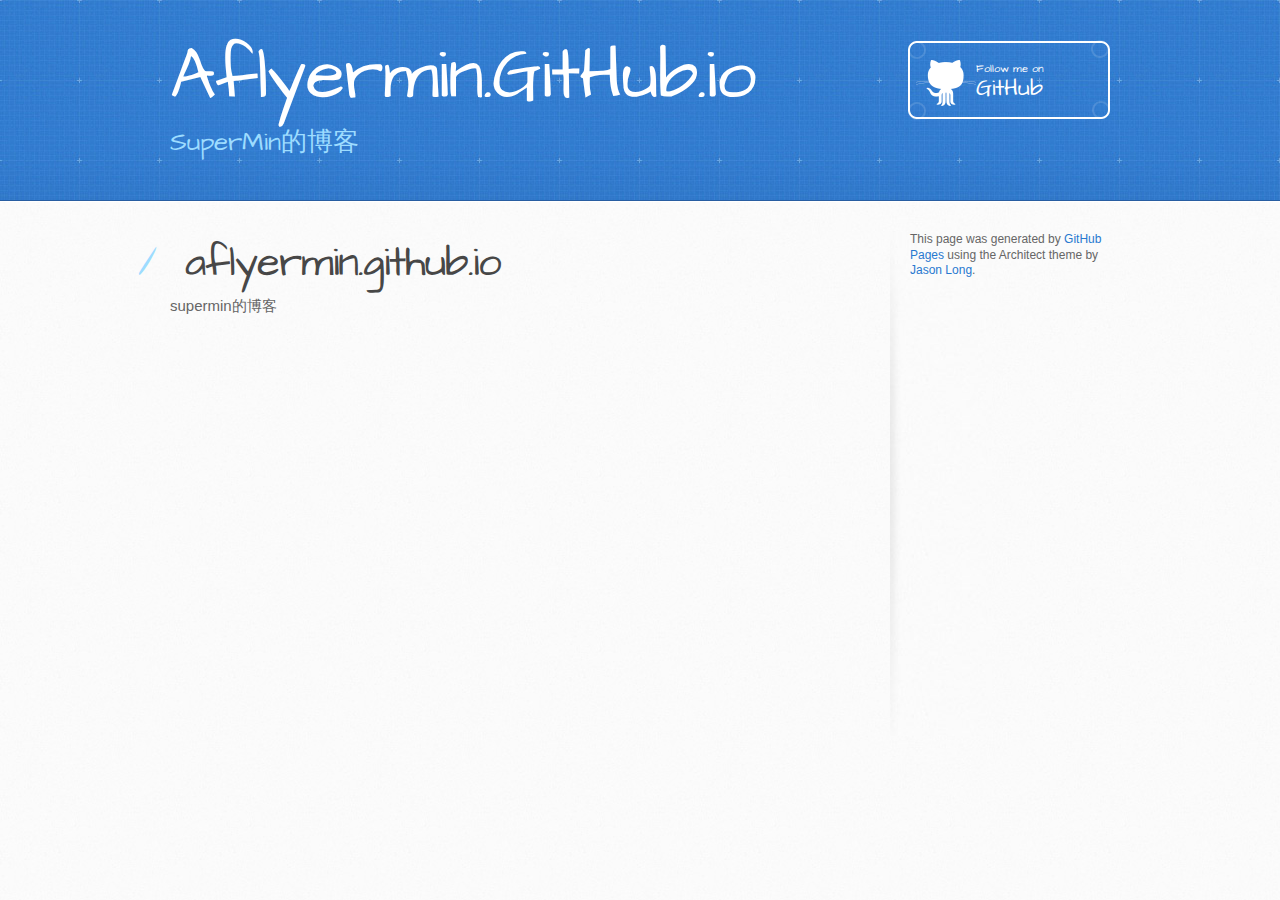
==== index.html @ 182b1b82 "Replace master branch with page content via GitHub" ====
<!DOCTYPE html>
<html>
  <head>
    <meta charset='utf-8'>
    <meta http-equiv="X-UA-Compatible" content="chrome=1">
    <meta name="viewport" content="width=device-width, initial-scale=1, maximum-scale=1">
    <link href='https://fonts.googleapis.com/css?family=Architects+Daughter' rel='stylesheet' type='text/css'>
    <link rel="stylesheet" type="text/css" href="stylesheets/stylesheet.css" media="screen">
    <link rel="stylesheet" type="text/css" href="stylesheets/github-light.css" media="screen">
    <link rel="stylesheet" type="text/css" href="stylesheets/print.css" media="print">

    <!--[if lt IE 9]>
    <script src="//html5shiv.googlecode.com/svn/trunk/html5.js"></script>
    <![endif]-->

    <title>Aflyermin.GitHub.io by aflyermin</title>
  </head>

  <body>
    <header>
      <div class="inner">
        <h1>Aflyermin.GitHub.io</h1>
        <h2>SuperMin的博客</h2>
        <a href="https://github.com/aflyermin" class="button"><small>Follow me on</small> GitHub</a>
      </div>
    </header>

    <div id="content-wrapper">
      <div class="inner clearfix">
        <section id="main-content">
          <h1>
<a id="aflyermingithubio" class="anchor" href="#aflyermingithubio" aria-hidden="true"><span aria-hidden="true" class="octicon octicon-link"></span></a>aflyermin.github.io</h1>

<p>supermin的博客</p>
        </section>

        <aside id="sidebar">


          <p>This page was generated by <a href="https://pages.github.com">GitHub Pages</a> using the Architect theme by <a href="https://twitter.com/jasonlong">Jason Long</a>.</p>
        </aside>
      </div>
    </div>

  
  </body>
</html>
---- stylesheets/stylesheet.css ----
/*! normalize.css v3.0.2 | MIT License | git.io/normalize */

/**
 * 1. Set default font family to sans-serif.
 * 2. Prevent iOS text size adjust after orientation change, without disabling
 *    user zoom.
 */

html {
  font-family: sans-serif; /* 1 */
  -webkit-text-size-adjust: 100%; /* 2 */
  -ms-text-size-adjust: 100%; /* 2 */
}

/**
 * Remove default margin.
 */

body {
  margin: 0;
}

/* HTML5 display definitions
   ========================================================================== */

/**
 * Correct `block` display not defined for any HTML5 element in IE 8/9.
 * Correct `block` display not defined for `details` or `summary` in IE 10/11
 * and Firefox.
 * Correct `block` display not defined for `main` in IE 11.
 */

article,
aside,
details,
figcaption,
figure,
footer,
header,
hgroup,
main,
menu,
nav,
section,
summary {
  display: block;
}

/**
 * 1. Correct `inline-block` display not defined in IE 8/9.
 * 2. Normalize vertical alignment of `progress` in Chrome, Firefox, and Opera.
 */

audio,
canvas,
progress,
video {
  display: inline-block; /* 1 */
  vertical-align: baseline; /* 2 */
}

/**
 * Prevent modern browsers from displaying `audio` without controls.
 * Remove excess height in iOS 5 devices.
 */

audio:not([controls]) {
  display: none;
  height: 0;
}

/**
 * Address `[hidden]` styling not present in IE 8/9/10.
 * Hide the `template` element in IE 8/9/11, Safari, and Firefox < 22.
 */

[hidden],
template {
  display: none;
}

/* Links
   ========================================================================== */

/**
 * Remove the gray background color from active links in IE 10.
 */

a {
  background-color: transparent;
}

/**
 * Improve readability when focused and also mouse hovered in all browsers.
 */

a:active,
a:hover {
  outline: 0;
}

/* Text-level semantics
   ========================================================================== */

/**
 * Address styling not present in IE 8/9/10/11, Safari, and Chrome.
 */

abbr[title] {
  border-bottom: 1px dotted;
}

/**
 * Address style set to `bolder` in Firefox 4+, Safari, and Chrome.
 */

b,
strong {
  font-weight: bold;
}

/**
 * Address styling not present in Safari and Chrome.
 */

dfn {
  font-style: italic;
}

/**
 * Address variable `h1` font-size and margin within `section` and `article`
 * contexts in Firefox 4+, Safari, and Chrome.
 */

h1 {
  margin: 0.67em 0;
  font-size: 2em;
}

/**
 * Address styling not present in IE 8/9.
 */

mark {
  color: #000;
  background: #ff0;
}

/**
 * Address inconsistent and variable font size in all browsers.
 */

small {
  font-size: 80%;
}

/**
 * Prevent `sub` and `sup` affecting `line-height` in all browsers.
 */

sub,
sup {
  position: relative;
  font-size: 75%;
  line-height: 0;
  vertical-align: baseline;
}

sup {
  top: -0.5em;
}

sub {
  bottom: -0.25em;
}

/* Embedded content
   ========================================================================== */

/**
 * Remove border when inside `a` element in IE 8/9/10.
 */

img {
  border: 0;
}

/**
 * Correct overflow not hidden in IE 9/10/11.
 */

svg:not(:root) {
  overflow: hidden;
}

/* Grouping content
   ========================================================================== */

/**
 * Address margin not present in IE 8/9 and Safari.
 */

figure {
  margin: 1em 40px;
}

/**
 * Address differences between Firefox and other browsers.
 */

hr {
  height: 0;
  -moz-box-sizing: content-box;
  box-sizing: content-box;
}

/**
 * Contain overflow in all browsers.
 */

pre {
  overflow: auto;
}

/**
 * Address odd `em`-unit font size rendering in all browsers.
 */

code,
kbd,
pre,
samp {
  font-family: monospace, monospace;
  font-size: 1em;
}

/* Forms
   ========================================================================== */

/**
 * Known limitation: by default, Chrome and Safari on OS X allow very limited
 * styling of `select`, unless a `border` property is set.
 */

/**
 * 1. Correct color not being inherited.
 *    Known issue: affects color of disabled elements.
 * 2. Correct font properties not being inherited.
 * 3. Address margins set differently in Firefox 4+, Safari, and Chrome.
 */

button,
input,
optgroup,
select,
textarea {
  margin: 0; /* 3 */
  font: inherit; /* 2 */
  color: inherit; /* 1 */
}

/**
 * Address `overflow` set to `hidden` in IE 8/9/10/11.
 */

button {
  overflow: visible;
}

/**
 * Address inconsistent `text-transform` inheritance for `button` and `select`.
 * All other form control elements do not inherit `text-transform` values.
 * Correct `button` style inheritance in Firefox, IE 8/9/10/11, and Opera.
 * Correct `select` style inheritance in Firefox.
 */

button,
select {
  text-transform: none;
}

/**
 * 1. Avoid the WebKit bug in Android 4.0.* where (2) destroys native `audio`
 *    and `video` controls.
 * 2. Correct inability to style clickable `input` types in iOS.
 * 3. Improve usability and consistency of cursor style between image-type
 *    `input` and others.
 */

button,
html input[type="button"], /* 1 */
input[type="reset"],
input[type="submit"] {
  -webkit-appearance: button; /* 2 */
  cursor: pointer; /* 3 */
}

/**
 * Re-set default cursor for disabled elements.
 */

button[disabled],
html input[disabled] {
  cursor: default;
}

/**
 * Remove inner padding and border in Firefox 4+.
 */

button::-moz-focus-inner,
input::-moz-focus-inner {
  padding: 0;
  border: 0;
}

/**
 * Address Firefox 4+ setting `line-height` on `input` using `!important` in
 * the UA stylesheet.
 */

input {
  line-height: normal;
}

/**
 * It's recommended that you don't attempt to style these elements.
 * Firefox's implementation doesn't respect box-sizing, padding, or width.
 *
 * 1. Address box sizing set to `content-box` in IE 8/9/10.
 * 2. Remove excess padding in IE 8/9/10.
 */

input[type="checkbox"],
input[type="radio"] {
  box-sizing: border-box; /* 1 */
  padding: 0; /* 2 */
}

/**
 * Fix the cursor style for Chrome's increment/decrement buttons. For certain
 * `font-size` values of the `input`, it causes the cursor style of the
 * decrement button to change from `default` to `text`.
 */

input[type="number"]::-webkit-inner-spin-button,
input[type="number"]::-webkit-outer-spin-button {
  height: auto;
}

/**
 * 1. Address `appearance` set to `searchfield` in Safari and Chrome.
 * 2. Address `box-sizing` set to `border-box` in Safari and Chrome
 *    (include `-moz` to future-proof).
 */

input[type="search"] {
  -webkit-box-sizing: content-box; /* 2 */
  -moz-box-sizing: content-box;
  box-sizing: content-box;
  -webkit-appearance: textfield; /* 1 */
}

/**
 * Remove inner padding and search cancel button in Safari and Chrome on OS X.
 * Safari (but not Chrome) clips the cancel button when the search input has
 * padding (and `textfield` appearance).
 */

input[type="search"]::-webkit-search-cancel-button,
input[type="search"]::-webkit-search-decoration {
  -webkit-appearance: none;
}

/**
 * Define consistent border, margin, and padding.
 */

fieldset {
  padding: 0.35em 0.625em 0.75em;
  margin: 0 2px;
  border: 1px solid #c0c0c0;
}

/**
 * 1. Correct `color` not being inherited in IE 8/9/10/11.
 * 2. Remove padding so people aren't caught out if they zero out fieldsets.
 */

legend {
  padding: 0; /* 2 */
  border: 0; /* 1 */
}

/**
 * Remove default vertical scrollbar in IE 8/9/10/11.
 */

textarea {
  overflow: auto;
}

/**
 * Don't inherit the `font-weight` (applied by a rule above).
 * NOTE: the default cannot safely be changed in Chrome and Safari on OS X.
 */

optgroup {
  font-weight: bold;
}

/* Tables
   ========================================================================== */

/**
 * Remove most spacing between table cells.
 */

table {
  border-spacing: 0;
  border-collapse: collapse;
}

td,
th {
  padding: 0;
}

/* LAYOUT STYLES */
body {
  font-family: 'Helvetica Neue', Helvetica, Arial, serif;
  font-size: 15px;
  font-weight: 400;
  line-height: 1.5;
  color: #666;
  background: #fafafa url(../images/body-bg.jpg) 0 0 repeat;
}

p {
  margin-top: 0;
}

a {
  color: #2879d0;
}
a:hover {
  color: #2268b2;
}

header {
  padding-top: 40px;
  padding-bottom: 40px;
  font-family: 'Architects Daughter', 'Helvetica Neue', Helvetica, Arial, serif;
  background: #2e7bcf url(../images/header-bg.jpg) 0 0 repeat-x;
  border-bottom: solid 1px #275da1;
}

header h1 {
  width: 540px;
  margin-top: 0;
  margin-bottom: 0.2em;
  font-size: 72px;
  font-weight: normal;
  line-height: 1;
  color: #fff;
  letter-spacing: -1px;
}

header h2 {
  width: 540px;
  margin-top: 0;
  margin-bottom: 0;
  font-size: 26px;
  font-weight: normal;
  line-height: 1.3;
  color: #9ddcff;
  letter-spacing: 0;
}

.inner {
  position: relative;
  width: 940px;
  margin: 0 auto;
}

#content-wrapper {
  padding-top: 30px;
  border-top: solid 1px #fff;
}

#main-content {
  float: left;
  width: 690px;
}

#main-content img {
  max-width: 100%;
}

aside#sidebar {
  float: right;
  width: 200px;
  min-height: 504px;
  padding-left: 20px;
  font-size: 12px;
  line-height: 1.3;
  background: transparent url(../images/sidebar-bg.jpg) 0 0 no-repeat;
}

aside#sidebar p.repo-owner,
aside#sidebar p.repo-owner a {
  font-weight: bold;
}

#downloads {
  margin-bottom: 40px;
}

a.button {
  width: 134px;
  height: 58px;
  padding-top: 22px;
  padding-left: 68px;
  font-family: 'Architects Daughter', 'Helvetica Neue', Helvetica, Arial, serif;
  font-size: 23px;
  line-height: 1.2;
  color: #fff;
}
a.button small {
  display: block;
  font-size: 11px;
}
header a.button {
  position: absolute;
  top: 0;
  right: 0;
  background: transparent url(../images/github-button.png) 0 0 no-repeat;
}
aside a.button {
  display: block;
  width: 138px;
  padding-left: 64px;
  margin-bottom: 20px;
  font-size: 21px;
  background: transparent url(../images/download-button.png) 0 0 no-repeat;
}

code, pre {
  margin-bottom: 30px;
  font-family: Monaco, "Bitstream Vera Sans Mono", "Lucida Console", Terminal, monospace;
  font-size: 13px;
  color: #222;
}

code {
  padding: 0 3px;
  background-color: #f2f8fc;
  border: solid 1px #dbe7f3;
}

pre {
  padding: 20px;
  overflow: auto;
  text-shadow: none;
  background: #fff;
  border: solid 1px #f2f2f2;
}
pre code {
  padding: 0;
  color: #2879d0;
  background-color: #fff;
  border: none;
}

ul, ol, dl {
  margin-bottom: 20px;
}


/* COMMON STYLES */

hr {
  height: 0;
  margin-top: 1em;
  margin-bottom: 1em;
  border: 0;
  border-top: solid 1px #ddd;
}

table {
  width: 100%;
  border: 1px solid #ebebeb;
}

th {
  font-weight: 500;
}

td {
  font-weight: 300;
  text-align: center;
  border: 1px solid #ebebeb;
}

form {
  padding: 20px;
  background: #f2f2f2;

}


/* GENERAL ELEMENT TYPE STYLES */

#main-content h1 {
  margin-top: 0;
  margin-bottom: 0;
  font-family: 'Architects Daughter', 'Helvetica Neue', Helvetica, Arial, serif;
  font-size: 2.8em;
  font-weight: normal;
  color: #474747;
  text-indent: 6px;
  letter-spacing: -1px;
}

#main-content h1:before {
  padding-right: 0.3em;
  margin-left: -0.9em;
  color: #9ddcff;
  content: "/";
}

#main-content h2 {
  margin-bottom: 8px;
  font-family: 'Architects Daughter', 'Helvetica Neue', Helvetica, Arial, serif;
  font-size: 22px;
  font-weight: bold;
  color: #474747;
  text-indent: 4px;
}
#main-content h2:before {
  padding-right: 0.3em;
  margin-left: -1.5em;
  content: "//";
  color: #9ddcff;
}

#main-content h3 {
  margin-top: 24px;
  margin-bottom: 8px;
  font-family: 'Architects Daughter', 'Helvetica Neue', Helvetica, Arial, serif;
  font-size: 18px;
  font-weight: bold;
  color: #474747;
  text-indent: 3px;
}

#main-content h3:before {
  padding-right: 0.3em;
  margin-left: -2em;
  content: "///";
  color: #9ddcff;
}

#main-content h4 {
  margin-bottom: 8px;
  font-family: 'Architects Daughter', 'Helvetica Neue', Helvetica, Arial, serif;
  font-size: 15px;
  font-weight: bold;
  color: #474747;
  text-indent: 3px;
}

h4:before {
  padding-right: 0.3em;
  margin-left: -2.8em;
  content: "////";
  color: #9ddcff;
}

#main-content h5 {
  margin-bottom: 8px;
  font-family: 'Architects Daughter', 'Helvetica Neue', Helvetica, Arial, serif;
  font-size: 14px;
  color: #474747;
  text-indent: 3px;
}
h5:before {
  padding-right: 0.3em;
  margin-left: -3.2em;
  content: "/////";
  color: #9ddcff;
}

#main-content h6 {
  margin-bottom: 8px;
  font-family: 'Architects Daughter', 'Helvetica Neue', Helvetica, Arial, serif;
  font-size: .8em;
  color: #474747;
  text-indent: 3px;
}
h6:before {
  padding-right: 0.3em;
  margin-left: -3.7em;
  content: "//////";
  color: #9ddcff;
}

p {
  margin-bottom: 20px;
}

a {
  text-decoration: none;
}

p a {
  font-weight: 400;
}

blockquote {
  padding: 0 0 0 30px;
  margin-bottom: 20px;
  font-size: 1.6em;
  border-left: 10px solid #e9e9e9;
}

ul {
  list-style-position: inside;
  list-style: disc;
  padding-left: 20px;
}

ol {
  list-style-position: inside;
  list-style: decimal;
  padding-left: 3px;
}

dl dd {
  font-style: italic;
  font-weight: 100;
}

footer {
  padding-top: 20px;
  padding-bottom: 30px;
  margin-top: 40px;
  font-size: 13px;
  color: #aaa;
  background: transparent url('../images/hr.png') 0 0 no-repeat;
}

footer a {
  color: #666;
}
footer a:hover {
  color: #444;
}

/* MISC */
.clearfix:after {
  display: block;
  height: 0;
  clear: both;
  visibility: hidden;
  content: '.';
}

.clearfix {display: inline-block;}
* html .clearfix {height: 1%;}
.clearfix {display: block;}

/* #Media Queries
================================================== */

/* Smaller than standard 960 (devices and browsers) */
@media only screen and (max-width: 959px) { }

/* Tablet Portrait size to standard 960 (devices and browsers) */
@media only screen and (min-width: 768px) and (max-width: 959px) {
  .inner {
    width: 740px;
  }
  header h1, header h2 {
    width: 340px;
  }
  header h1 {
    font-size: 60px;
  }
  header h2 {
    font-size: 30px;
  }
  #main-content {
    width: 490px;
  }
  #main-content h1:before,
  #main-content h2:before,
  #main-content h3:before,
  #main-content h4:before,
  #main-content h5:before,
  #main-content h6:before {
    padding-right: 0;
    margin-left: 0;
    content: none;
  }
}

/* All Mobile Sizes (devices and browser) */
@media only screen and (max-width: 767px) {
  .inner {
    width: 93%;
  }
  header {
    padding: 20px 0;
  }
  header .inner {
    position: relative;
  }
  header h1, header h2 {
    width: 100%;
  }
  header h1 {
    font-size: 48px;
  }
  header h2 {
    font-size: 24px;
  }
  header a.button {
    position: relative;
    display: inline-block;
    width: auto;
    height: auto;
    padding: 5px 10px;
    margin-top: 15px;
    font-size: 13px;
    line-height: 1;
    color: #2879d0;
    text-align: center;
    background-color: #9ddcff;
    background-image: none;
    border-radius: 5px;
    -moz-border-radius: 5px;
    -webkit-border-radius: 5px;
  }
  header a.button small {
    display: inline;
    font-size: 13px;
  }
  #main-content,
  aside#sidebar {
    float: none;
    width: 100% ! important;
  }
  aside#sidebar {
    min-height: 0;
    padding: 20px 0;
    margin-top: 20px;
    background-image: none;
    border-top: solid 1px #ddd;
  }
  aside#sidebar a.button {
    display: none;
  }
  #main-content h1:before,
  #main-content h2:before,
  #main-content h3:before,
  #main-content h4:before,
  #main-content h5:before,
  #main-content h6:before {
    padding-right: 0;
    margin-left: 0;
    content: none;
  }
}

/* Mobile Landscape Size to Tablet Portrait (devices and browsers) */
@media only screen and (min-width: 480px) and (max-width: 767px) { }

/* Mobile Portrait Size to Mobile Landscape Size (devices and browsers) */
@media only screen and (max-width: 479px) { }
---- stylesheets/github-light.css ----
/*
   Copyright 2014 GitHub Inc.

   Licensed under the Apache License, Version 2.0 (the "License");
   you may not use this file except in compliance with the License.
   You may obtain a copy of the License at

       http://www.apache.org/licenses/LICENSE-2.0

   Unless required by applicable law or agreed to in writing, software
   distributed under the License is distributed on an "AS IS" BASIS,
   WITHOUT WARRANTIES OR CONDITIONS OF ANY KIND, either express or implied.
   See the License for the specific language governing permissions and
   limitations under the License.

*/

.pl-c /* comment */ {
  color: #969896;
}

.pl-c1      /* constant, markup.raw, meta.diff.header, meta.module-reference, meta.property-name, support, support.constant, support.variable, variable.other.constant */,
.pl-s .pl-v /* string variable */ {
  color: #0086b3;
}

.pl-e  /* entity */,
.pl-en /* entity.name */ {
  color: #795da3;
}

.pl-s .pl-s1 /* string source */,
.pl-smi      /* storage.modifier.import, storage.modifier.package, storage.type.java, variable.other, variable.parameter.function */ {
  color: #333;
}

.pl-ent /* entity.name.tag */ {
  color: #63a35c;
}

.pl-k /* keyword, storage, storage.type */ {
  color: #a71d5d;
}

.pl-pds              /* punctuation.definition.string, string.regexp.character-class */,
.pl-s                /* string */,
.pl-s .pl-pse .pl-s1 /* string punctuation.section.embedded source */,
.pl-sr               /* string.regexp */,
.pl-sr .pl-cce       /* string.regexp constant.character.escape */,
.pl-sr .pl-sra       /* string.regexp string.regexp.arbitrary-repitition */,
.pl-sr .pl-sre       /* string.regexp source.ruby.embedded */ {
  color: #183691;
}

.pl-v /* variable */ {
  color: #ed6a43;
}

.pl-id /* invalid.deprecated */ {
  color: #b52a1d;
}

.pl-ii /* invalid.illegal */ {
  background-color: #b52a1d;
  color: #f8f8f8;
}

.pl-sr .pl-cce /* string.regexp constant.character.escape */ {
  color: #63a35c;
  font-weight: bold;
}

.pl-ml /* markup.list */ {
  color: #693a17;
}

.pl-mh        /* markup.heading */,
.pl-mh .pl-en /* markup.heading entity.name */,
.pl-ms        /* meta.separator */ {
  color: #1d3e81;
  font-weight: bold;
}

.pl-mq /* markup.quote */ {
  color: #008080;
}

.pl-mi /* markup.italic */ {
  color: #333;
  font-style: italic;
}

.pl-mb /* markup.bold */ {
  color: #333;
  font-weight: bold;
}

.pl-md /* markup.deleted, meta.diff.header.from-file */ {
  background-color: #ffecec;
  color: #bd2c00;
}

.pl-mi1 /* markup.inserted, meta.diff.header.to-file */ {
  background-color: #eaffea;
  color: #55a532;
}

.pl-mdr /* meta.diff.range */ {
  color: #795da3;
  font-weight: bold;
}

.pl-mo /* meta.output */ {
  color: #1d3e81;
}
---- stylesheets/print.css ----
html, body, div, span, applet, object, iframe,
h1, h2, h3, h4, h5, h6, p, blockquote, pre,
a, abbr, acronym, address, big, cite, code,
del, dfn, em, img, ins, kbd, q, s, samp,
small, strike, strong, sub, sup, tt, var,
b, u, i, center,
dl, dt, dd, ol, ul, li,
fieldset, form, label, legend,
table, caption, tbody, tfoot, thead, tr, th, td,
article, aside, canvas, details, embed,
figure, figcaption, footer, header, hgroup,
menu, nav, output, ruby, section, summary,
time, mark, audio, video {
  padding: 0;
  margin: 0;
  font: inherit;
  font-size: 100%;
  vertical-align: baseline;
  border: 0;
}
/* HTML5 display-role reset for older browsers */
article, aside, details, figcaption, figure,
footer, header, hgroup, menu, nav, section {
  display: block;
}
body {
  line-height: 1;
}
ol, ul {
  list-style: none;
}
blockquote, q {
  quotes: none;
}
blockquote:before, blockquote:after,
q:before, q:after {
  content: '';
  content: none;
}
table {
  border-spacing: 0;
  border-collapse: collapse;
}
body {
  font-family: 'Helvetica Neue', Helvetica, Arial, serif;
  font-size: 13px;
  line-height: 1.5;
  color: #000;
}

a {
  font-weight: bold;
  color: #d5000d;
}

header {
  padding-top: 35px;
  padding-bottom: 10px;
}

header h1 {
  font-size: 48px;
  font-weight: bold;
  line-height: 1.2;
  color: #303030;
  letter-spacing: -1px;
}

header h2 {
  font-size: 24px;
  font-weight: normal;
  line-height: 1.3;
  color: #aaa;
  letter-spacing: -1px;
}
#downloads {
  display: none;
}
#main_content {
  padding-top: 20px;
}

code, pre {
  margin-bottom: 30px;
  font-family: Monaco, "Bitstream Vera Sans Mono", "Lucida Console", Terminal;
  font-size: 12px;
  color: #222;
}

code {
  padding: 0 3px;
}

pre {
  padding: 20px;
  overflow: auto;
  border: solid 1px #ddd;
}
pre code {
  padding: 0;
}

ul, ol, dl {
  margin-bottom: 20px;
}


/* COMMON STYLES */

table {
  width: 100%;
  border: 1px solid #ebebeb;
}

th {
  font-weight: 500;
}

td {
  font-weight: 300;
  text-align: center;
  border: 1px solid #ebebeb;
}

form {
  padding: 20px;
  background: #f2f2f2;

}


/* GENERAL ELEMENT TYPE STYLES */

h1 {
  font-size: 2.8em;
}

h2 {
  margin-bottom: 8px;
  font-size: 22px;
  font-weight: bold;
  color: #303030;
}

h3 {
  margin-bottom: 8px;
  font-size: 18px;
  font-weight: bold;
  color: #d5000d;
}

h4 {
  font-size: 16px;
  font-weight: bold;
  color: #303030;
}

h5 {
  font-size: 1em;
  color: #303030;
}

h6 {
  font-size: .8em;
  color: #303030;
}

p {
  margin-bottom: 20px;
  font-weight: 300;
}

a {
  text-decoration: none;
}

p a {
  font-weight: 400;
}

blockquote {
  padding: 0 0 0 30px;
  margin-bottom: 20px;
  font-size: 1.6em;
  border-left: 10px solid #e9e9e9;
}

ul li {
  padding-left: 20px;
  list-style-position: inside;
  list-style: disc;
}

ol li {
  padding-left: 3px;
  list-style-position: inside;
  list-style: decimal;
}

dl dd {
  font-style: italic;
  font-weight: 100;
}

footer {
  padding-top: 20px;
  padding-bottom: 30px;
  margin-top: 40px;
  font-size: 13px;
  color: #aaa;
}

footer a {
  color: #666;
}

/* MISC */
.clearfix:after {
  display: block;
  height: 0;
  clear: both;
  visibility: hidden;
  content: '.';
}

.clearfix {display: inline-block;}
* html .clearfix {height: 1%;}
.clearfix {display: block;}
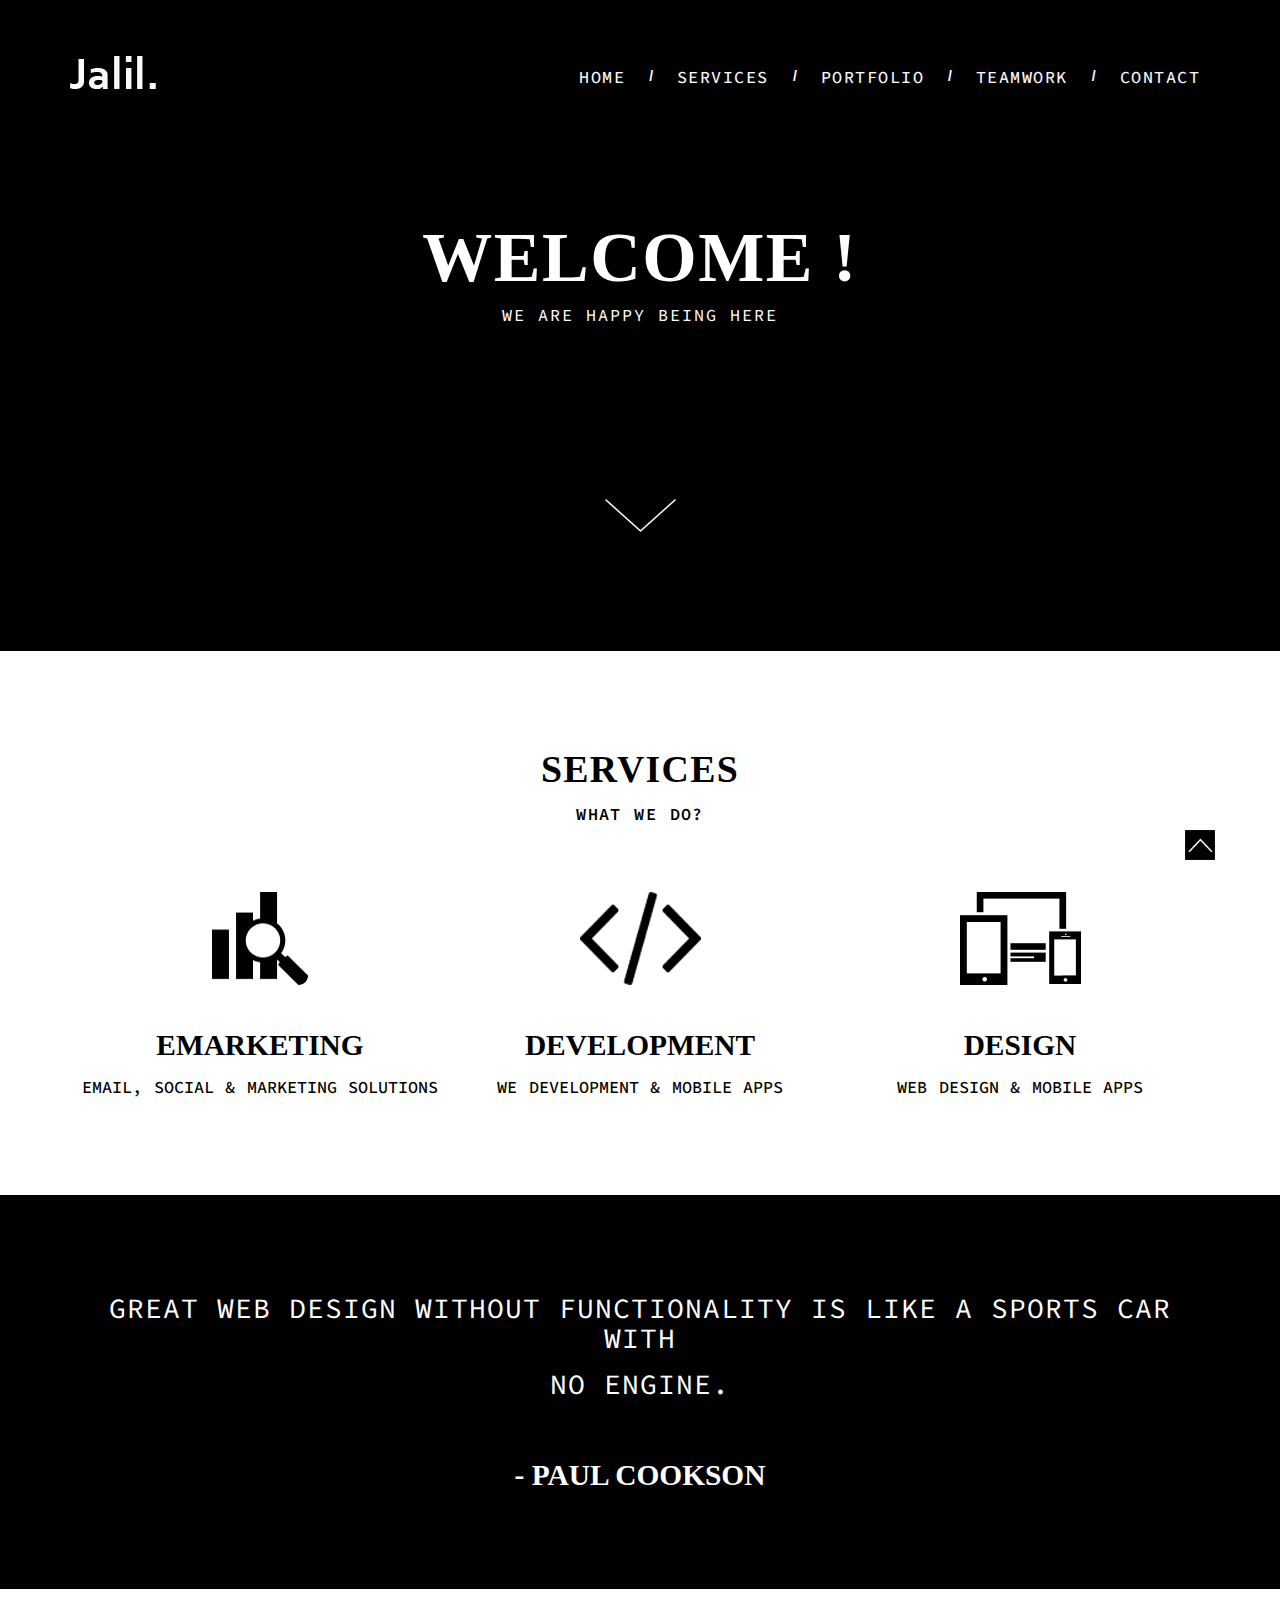
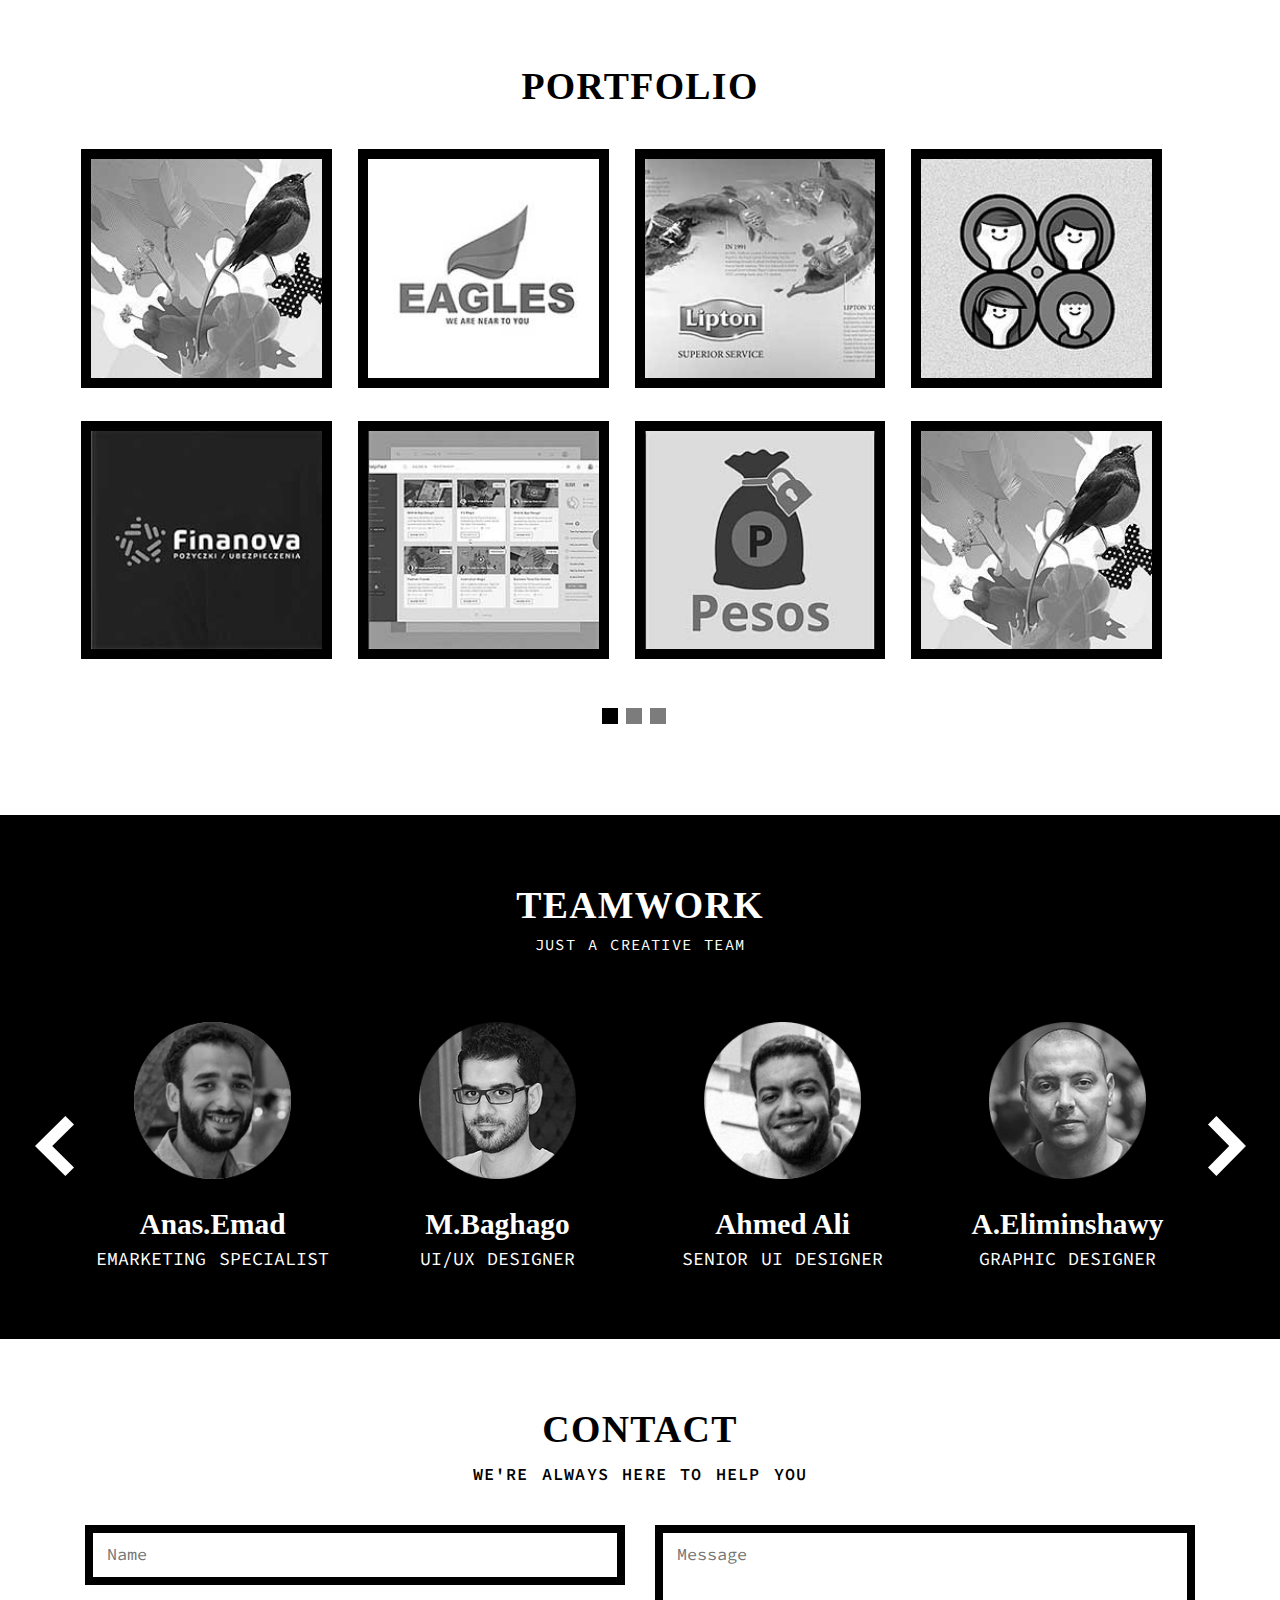
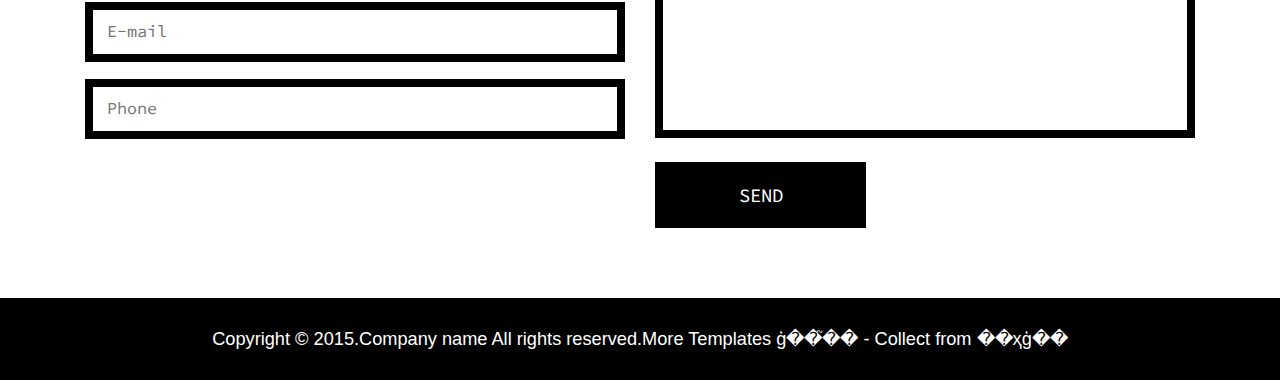
==== commit be53654f: "test1" ====
--- a/index.html
+++ b/index.html
@@ -1,47 +1,380 @@
 <!DOCTYPE html>
 <html>
-  <head>
-    <meta charset='utf-8'>
-    <meta http-equiv="X-UA-Compatible" content="chrome=1">
-    <meta name="viewport" content="width=device-width, initial-scale=1, maximum-scale=1">
-    <link href='https://fonts.googleapis.com/css?family=Architects+Daughter' rel='stylesheet' type='text/css'>
-    <link rel="stylesheet" type="text/css" href="stylesheets/stylesheet.css" media="screen">
-    <link rel="stylesheet" type="text/css" href="stylesheets/github-light.css" media="screen">
-    <link rel="stylesheet" type="text/css" href="stylesheets/print.css" media="print">
+<head>
+<title>Home</title>
+<link href="css/bootstrap.css" rel='stylesheet' type='text/css'/>
+<link href="css/style.css" rel="stylesheet" type="text/css" media="all"/>
+<link href='http://fonts.useso.com/css?family=Source+Code+Pro:200,300,400,500,600,700,900' rel='stylesheet' type='text/css'>
+<meta name="viewport" content="width=device-width, initial-scale=1">
+<meta name="keywords" content="Jalil Responsive web template, Bootstrap Web Templates, Flat Web Templates, Andriod Compatible web template, 
+Smartphone Compatible web template, free webdesigns for Nokia, Samsung, LG, SonyErricsson, Motorola web design" />
+<script type="application/x-javascript"> addEventListener("load", function() { setTimeout(hideURLbar, 0); }, false); function hideURLbar(){ window.scrollTo(0,1); } </script>
+<script src="js/jquery.min.js"> </script>
+<!---- start-smoth-scrolling---->
+		<script type="text/javascript" src="js/move-top.js"></script>
+		<script type="text/javascript" src="js/easing.js"></script>
+		<script type="text/javascript">
+			jQuery(document).ready(function($) {
+				$(".scroll").click(function(event){		
+					event.preventDefault();
+					$('html,body').animate({scrollTop:$(this.hash).offset().top},900);
+				});
+			});
+		</script>
+ 	<!---- start-smoth-scrolling---->
 
-    <!--[if lt IE 9]>
-    <script src="//html5shiv.googlecode.com/svn/trunk/html5.js"></script>
-    <![endif]-->
+</head>
+<body>
+<!--body-->
+<div id="home" class="banner">
+	 <div class="container">
+		 <div class="top-header">		  
+				<div class="logo">
+					<a href="index.html"><img src="images/logo.png" alt="" /></a>
+				</div>
+			  <div class="top-menu">
+					<span class="menu"> </span>
+				  <ul>
+				      <nav class="cl-effect-5">
+							<li><a class="active scroll"  href="#home"><span data-hover="HOME">HOME</span></a></li> 
+							<li>/</li>
+							<li><a class="scroll" href="#service"><span data-hover="SERVICES">SERVICES</span></a></li>
+							<li>/</li>
+							<li><a class="scroll" href="#portfolio"><span data-hover="PORTFOLIO">PORTFOLIO</span></a></li> 
+							<li>/</li>
+							<li><a class="scroll" href="#teamwork"><span data-hover="TEAMWORK">TEAMWORK</span></a></li> 
+							<li>/</li>
+							<li><a class="scroll" href="#contact"><span data-hover="CONTACT">CONTACT</span></a></li>
+					 </nav>
+				  </ul>			 	 
+			  </div>	
+				<!-- script-for-menu -->
+			 <script>
+				$("span.menu").click(function(){
+					$(".top-menu ul").slideToggle("slow" , function(){
+					});
+				});
+			 </script>
+			 <!-- script-for-menu -->
+			 <div class="clearfix"></div>			
+		 </div>	 
+		 <div class="banner-info">	
+			<h1>WELCOME !</h1>
+			<h3>WE ARE HAPPY BEING HERE</h3>
+			<a class="downarrow scroll" href="#service"><span> </span></a>
+		 </div>
+	 </div>
+</div>
+<div class="copyrights">Collect from <a href="http://www.cssmoban.com/" >��ҵ��վģ��</a></div>
+<!---->
+<div id="service" class="service">
+	 <div class="container">
+		 <div class="service-head">
+		 <h3>SERVICES</h3>
+		 <h4>WHAT WE DO?</h4>
+		 </div>
+		 <div class="service-grids">
+			 <div class="col-md-4 service-grid">
+				 <img src="images/pic1.png" alt=""/>
+				 <h3>EMARKETING</h3>
+				 <h4>EMAIL, SOCIAL & MARKETING SOLUTIONS</h4>
+			 </div>
+			 <div class="col-md-4 service-grid">
+				 <img src="images/pic2.png" alt=""/>
+				 <h3>DEVELOPMENT</h3>
+				 <h4>WE DEVELOPMENT & MOBILE APPS</h4>
+			 </div>
+			 <div class="col-md-4 service-grid">
+				 <img src="images/pic3.png" alt=""/>
+				 <h3>DESIGN</h3>
+				 <h4>WEB DESIGN & MOBILE APPS</h4>
+			 </div>
+			 <div class="clearfix"></div>
+		 </div>		 
+	 </div>
+</div>
+<!---->
+<div class="author">
+	 <div class="container">
+		 <h3>great web design without functionality is like a sports car with <span>no engine.</span></h3>
+		 <h4>- PAUL COOKSON</h4>
+	 </div>
+</div>
+<!---->
+<script src="js/jquery.min.js"> </script>
+<script src="js/responsiveslides.min.js"></script>
+ <script>
+    // You can also use "$(window).load(function() {"
+    $(function () {
+      $("#slider2").responsiveSlides({
+        auto: true,
+        pager: true,
+        speed: 300,
+        namespace: "callbacks",
+      });
+    });
+  </script>
+ <link rel="stylesheet" type="text/css" href="css/magnific-popup.css">
+<div id="portfolio" class="portfolio">
+	 <div class="container">
+		 <h3>PORTFOLIO</h3>
+		  <div class="slider">
+				<ul class="rslides" id="slider2">
+				  <li>
+					 <div class="works main">						  
+						  <div class="gallery-box">
+								<div id="nivo-lightbox-demo"> <p> <a href="images/p7.jpg" data-lightbox-gallery="gallery1" id="nivo-lightbox-demo"> <span class="rollover1"> </span><span class="rollover2"> </span></a> </p></div>     
+								<img src="images/p7.jpg" alt="">
+						  </div>
+						  <div class="gallery-box">
+								<div id="nivo-lightbox-demo"> <p> <a href="images/p1.jpg" data-lightbox-gallery="gallery1" id="nivo-lightbox-demo"> <span class="rollover1"> </span><span class="rollover2"> </span></a> </p></div>     
+								<img src="images/p1.jpg" alt="">
+						  </div>
+						  <div class="gallery-box">
+								<div id="nivo-lightbox-demo"> <p> <a href="images/p2.jpg" data-lightbox-gallery="gallery1" id="nivo-lightbox-demo">  <span class="rollover1"> </span></a> </p></div>     
+							    <img src="images/p2.jpg" alt="">
+						  </div>
+						  <div class="gallery-box">
+								<div id="nivo-lightbox-demo"> <p> <a href="images/p3.jpg" data-lightbox-gallery="gallery1" id="nivo-lightbox-demo">  <span class="rollover1"> </span></a> </p></div>     
+								<img src="images/p3.jpg" alt="">
+						  </div>
+						  <div class="gallery-box">
+								<div id="nivo-lightbox-demo"> <p> <a href="images/p4.jpg" data-lightbox-gallery="gallery1" id="nivo-lightbox-demo">  <span class="rollover1"> </span></a> </p></div>     
+								<img src="images/p4.jpg" alt="">
+						  </div>
+						  <div class="gallery-box">
+								<div id="nivo-lightbox-demo"> <p> <a href="images/p5.jpg" data-lightbox-gallery="gallery1" id="nivo-lightbox-demo">  <span class="rollover1"> </span></a> </p></div>     
+								<img src="images/p5.jpg" alt="">
+						  </div>
+						  <div class="gallery-box">
+								<div id="nivo-lightbox-demo"> <p> <a href="images/p6.jpg" data-lightbox-gallery="gallery1" id="nivo-lightbox-demo">  <span class="rollover1"> </span></a> </p></div>     
+								<img src="images/p6.jpg" alt="">
+						  </div>
+						  <div class="gallery-box">
+								<div id="nivo-lightbox-demo"> <p> <a href="images/p7.jpg" data-lightbox-gallery="gallery1" id="nivo-lightbox-demo">  <span class="rollover1"> </span></a> </p></div>     
+								<img src="images/p7.jpg" alt="">
+						  </div>
+						 <div class="clearfix"></div>
+					  </div>				
+				  </li>
+				 <li>
+					 <div class="works main">						  
+						  <div class="gallery-box">
+								<div id="nivo-lightbox-demo"> <p> <a href="images/p3.jpg" data-lightbox-gallery="gallery1" id="nivo-lightbox-demo"> <span class="rollover1"> </span><span class="rollover2"> </span></a> </p></div>     
+								<img src="images/p3.jpg" alt="">
+						  </div>
+						  <div class="gallery-box">
+								<div id="nivo-lightbox-demo"> <p> <a href="images/p7.jpg" data-lightbox-gallery="gallery1" id="nivo-lightbox-demo"> <span class="rollover1"> </span><span class="rollover2"> </span></a> </p></div>     
+								<img src="images/p7.jpg" alt="">
+						  </div>
+						  <div class="gallery-box">
+								<div id="nivo-lightbox-demo"> <p> <a href="images/p6.jpg" data-lightbox-gallery="gallery1" id="nivo-lightbox-demo">  <span class="rollover1"> </span></a> </p></div>     
+							    <img src="images/p6.jpg" alt="">
+						  </div>
+						  <div class="gallery-box">
+								<div id="nivo-lightbox-demo"> <p> <a href="images/p4.jpg" data-lightbox-gallery="gallery1" id="nivo-lightbox-demo">  <span class="rollover1"> </span></a> </p></div>     
+								<img src="images/p4.jpg" alt="">
+						  </div>
+						  <div class="gallery-box">
+								<div id="nivo-lightbox-demo"> <p> <a href="images/p5.jpg" data-lightbox-gallery="gallery1" id="nivo-lightbox-demo">  <span class="rollover1"> </span></a> </p></div>     
+								<img src="images/p5.jpg" alt="">
+						  </div>
+						  <div class="gallery-box">
+								<div id="nivo-lightbox-demo"> <p> <a href="images/p1.jpg" data-lightbox-gallery="gallery1" id="nivo-lightbox-demo">  <span class="rollover1"> </span></a> </p></div>     
+								<img src="images/p1.jpg" alt="">
+						  </div>
+						  <div class="gallery-box">
+								<div id="nivo-lightbox-demo"> <p> <a href="images/p2.jpg" data-lightbox-gallery="gallery1" id="nivo-lightbox-demo">  <span class="rollover1"> </span></a> </p></div>     
+								<img src="images/p2.jpg" alt="">
+						  </div>
+						  <div class="gallery-box">
+								<div id="nivo-lightbox-demo"> <p> <a href="images/p7.jpg" data-lightbox-gallery="gallery1" id="nivo-lightbox-demo">  <span class="rollover1"> </span></a> </p></div>     
+								<img src="images/p7.jpg" alt="">
+						  </div>
+						 <div class="clearfix"></div>
+					  </div>				
+				  </li>
+				 <li>
+					 <div class="works main">						  
+						  <div class="gallery-box">
+								<div id="nivo-lightbox-demo"> <p> <a href="images/p7.jpg" data-lightbox-gallery="gallery1" id="nivo-lightbox-demo"> <span class="rollover1"> </span><span class="rollover2"> </span></a> </p></div>     
+								<img src="images/p7.jpg" alt="">
+						  </div>
+						  <div class="gallery-box">
+								<div id="nivo-lightbox-demo"> <p> <a href="images/p4.jpg" data-lightbox-gallery="gallery1" id="nivo-lightbox-demo"> <span class="rollover1"> </span><span class="rollover2"> </span></a> </p></div>     
+								<img src="images/p4.jpg" alt="">
+						  </div>
+						  <div class="gallery-box">
+								<div id="nivo-lightbox-demo"> <p> <a href="images/p5.jpg" data-lightbox-gallery="gallery1" id="nivo-lightbox-demo">  <span class="rollover1"> </span></a> </p></div>     
+							    <img src="images/p5.jpg" alt="">
+						  </div>
+						  <div class="gallery-box">
+								<div id="nivo-lightbox-demo"> <p> <a href="images/p3.jpg" data-lightbox-gallery="gallery1" id="nivo-lightbox-demo">  <span class="rollover1"> </span></a> </p></div>     
+								<img src="images/p3.jpg" alt="">
+						  </div>
+						  <div class="gallery-box">
+								<div id="nivo-lightbox-demo"> <p> <a href="images/p1.jpg" data-lightbox-gallery="gallery1" id="nivo-lightbox-demo">  <span class="rollover1"> </span></a> </p></div>     
+								<img src="images/p1.jpg" alt="">
+						  </div>
+						  <div class="gallery-box">
+								<div id="nivo-lightbox-demo"> <p> <a href="images/p7.jpg" data-lightbox-gallery="gallery1" id="nivo-lightbox-demo">  <span class="rollover1"> </span></a> </p></div>     
+								<img src="images/p7.jpg" alt="">
+						  </div>
+						  <div class="gallery-box">
+								<div id="nivo-lightbox-demo"> <p> <a href="images/p6.jpg" data-lightbox-gallery="gallery1" id="nivo-lightbox-demo">  <span class="rollover1"> </span></a> </p></div>     
+								<img src="images/p6.jpg" alt="">
+						  </div>
+						  <div class="gallery-box">
+								<div id="nivo-lightbox-demo"> <p> <a href="images/p2.jpg" data-lightbox-gallery="gallery1" id="nivo-lightbox-demo">  <span class="rollover1"> </span></a> </p></div>     
+								<img src="images/p2.jpg" alt="">
+						  </div>
+						 <div class="clearfix"></div>
+					  </div>				
+				  </li>
+				</ul>
+				   <script type="text/javascript" src="js/nivo-lightbox.min.js"></script>
+				<script type="text/javascript">
+				$(document).ready(function(){
+				    $('#nivo-lightbox-demo a').nivoLightbox({ effect: 'fade' });
+				});
+				</script>
+		  </div>
+	 </div>
+</div>
+<!---->
+<div id="teamwork" class="teamwork">
+	 <div class="container">
+		 <div class="team-head">
+		 <h3>TEAMWORK</h3>
+		 <h4>JUST A CREATIVE TEAM</h4>
+		 </div>
+		 <div class="clients">
+			 <div class="course_demo1">
+		          <ul id="flexiselDemo1">	
+					 <li>
+						<div class="client">
+							<img src="images/per1.png" alt="" />
+							<h3>Anas.Emad</h3>
+							<h4>EMARKETING SPECIALIST</h4>
+						</div>
+					 </li>
+					 <li>
+					    <div class="client">
+							<img src="images/per2.png" alt="" />
+							<h3>M.Baghago</h3>
+							<h4>UI/UX DESIGNER</h4>
+						</div>
+					  </li>	
+					 <li>
+					    <div class="client">
+							<img src="images/per4.png" alt="" />
+							<h3>Ahmed Ali</h3>
+							<h4>SENIOR UI DESIGNER</h4>
+						</div>
+					 </li>	
+					 <li>
+					    <div class="client">
+							<img src="images/per3.png" alt="" />
+							<h3>A.Eliminshawy</h3>
+							<h4>GRAPHIC DESIGNER</h4>
+						</div>
+					 </li>	
+					 <li>
+						<div class="client">
+							<img src="images/per2.png" alt="" />
+							<h3>A.Eliminshawy</h3>
+							<h4>GRAPHIC DESIGNER</h4>
+						</div>
+					 </li>	
+					 <li>
+						<div class="client">
+							<img src="images/per3.png" alt="" />
+							<h3>M.Baghago</h3>
+							<h4>UI/UX DESIGNER</h4>
+						</div>
+					 </li>
+					 <li>
+						<div class="client">
+							<img src="images/per4.png" alt="" />
+							<h3>Ahmed Ali</h3>
+							<h4>SENIOR UI DESIGNER</h4>
+						</div>
+					 </li>
+				 </ul>
+			 </div>
+			 <link rel="stylesheet" href="css/flexslider.css" type="text/css" media="screen" />
+				<script type="text/javascript">
+			 $(window).load(function() {
+				$("#flexiselDemo1").flexisel({
+					visibleItems: 4,
+					animationSpeed: 1000,
+					autoPlay: true,
+					autoPlaySpeed: 3000,    		
+					pauseOnHover: true,
+					enableResponsiveBreakpoints: true,
+			    	responsiveBreakpoints: { 
+			    		portrait: { 
+			    			changePoint:480,
+			    			visibleItems: 1
+			    		}, 
+			    		landscape: { 
+			    			changePoint:640,
+			    			visibleItems: 2
+			    		},
+			    		tablet: { 
+			    			changePoint:768,
+			    			visibleItems: 3
+			    		}
+			    	}
+			    });
+			    
+			 });
+			  </script>
+			 <script type="text/javascript" src="js/jquery.flexisel.js"></script>
+		 </div>
+	 </div>
+</div>
+<!---contact-->
+<div id="contact" class="contact">
+	 <div class="container">
+		 <h3>CONTACT</h3>
+		 <h4>WE'RE ALWAYS HERE TO HELP YOU</h4>
+		 <div class="contact-form">
+			 <form>
+				 <div class="col-md-6 contact-left">
+					  <input type="text" placeholder="Name" required/>
+					  <input type="text" placeholder="E-mail" required/>
+					  <input type="text" placeholder="Phone" required/>
+				  </div>
+				  <div class="col-md-6 contact-right">
+					 <textarea placeholder="Message"></textarea>
+					 <input type="submit" value="SEND"/>
+				 </div>
+				 <div class="clearfix"></div>
+			 </form>
+	     </div>
+	 </div>
+</div>
+<!---fotter-->
+<div class="fotter">
+	 <p>Copyright &copy; 2015.Company name All rights reserved.More Templates <a href="http://www.cssmoban.com/" target="_blank" title="ģ��֮��">ģ��֮��</a> - Collect from <a href="http://www.cssmoban.com/" title="��ҳģ��" target="_blank">��ҳģ��</a></p>
+</div>
+<!---->
 
-    <title>Aflyermin.GitHub.io by aflyermin</title>
-  </head>
+<a href="#home" id="toTop" class="scroll" style="display: block;"> <span id="toTopHover" style="opacity: 1;"> </span></a>
+<script type="text/javascript">
+		$(document).ready(function() {
+				/*
+				var defaults = {
+				containerID: 'toTop', // fading element id
+				containerHoverID: 'toTopHover', // fading element hover id
+				scrollSpeed: 1200,
+				easingType: 'linear' 
+				};
+				*/
+		$().UItoTop({ easingType: 'easeOutQuart' });
+});
+</script>
 
-  <body>
-    <header>
-      <div class="inner">
-        <h1>Aflyermin.GitHub.io</h1>
-        <h2>SuperMin的博客</h2>
-        <a href="https://github.com/aflyermin" class="button"><small>Follow me on</small> GitHub</a>
-      </div>
-    </header>
-
-    <div id="content-wrapper">
-      <div class="inner clearfix">
-        <section id="main-content">
-          <h1>
-<a id="aflyermingithubio" class="anchor" href="#aflyermingithubio" aria-hidden="true"><span aria-hidden="true" class="octicon octicon-link"></span></a>aflyermin.github.io</h1>
-
-<p>supermin的博客</p>
-        </section>
-
-        <aside id="sidebar">
-
-
-          <p>This page was generated by <a href="https://pages.github.com">GitHub Pages</a> using the Architect theme by <a href="https://twitter.com/jasonlong">Jason Long</a>.</p>
-        </aside>
-      </div>
-    </div>
-
-  
-  </body>
-</html>
+</body>
+</html>--- a/css/style.css
+++ b/css/style.css
@@ -0,0 +1,1032 @@
+
+body{
+	margin:0;
+	padding:0;
+	background:#fff;
+ }
+body a{
+	transition:0.5s all;
+	-webkit-transition:0.5s all;
+	-moz-transition:0.5s all;
+	-o-transition:0.5s all;
+	-ms-transition:0.5s all;
+}
+h1,h2,h3,h4,h5,h6{
+	margin:0;			   
+}	
+p{
+	margin:0;
+}
+ul{
+margin:0;
+padding:0;
+}
+/*----*/
+.banner{
+background:#000000;
+}
+.logo{
+float:left;
+}
+.top-menu{
+float:right;
+}
+.top-header {
+margin-top: 4em;
+}
+.top-menu ul li {
+display: inline-block;
+padding:10px;
+color: #fff;
+font-weight: 900;
+vertical-align: top;
+}
+.top-menu ul li a {
+text-decoration: none;
+color: #fff;
+font-weight:400;
+text-transform: uppercase;
+font-family: 'Source Code Pro';
+font-weight:400;
+letter-spacing:1.5px;
+font-size:1.2em;
+}
+nav a {
+	position: relative;
+	display: inline-block;
+	outline: none;
+	color: #fff;
+	text-decoration: none;
+	text-transform: uppercase;
+	text-shadow: 0 0 1px rgba(255,255,255,0.3);
+	font-size: 1.35em;
+}
+
+nav a:hover,
+nav a:focus {
+	outline: none;
+}
+/* Effect 5: same word slide in */
+.cl-effect-5 a {
+	overflow: hidden;
+}
+
+.cl-effect-5 a span {
+	position: relative;
+	display: inline-block;
+	-webkit-transition: -webkit-transform 0.3s;
+	-moz-transition: -moz-transform 0.3s;
+	transition: transform 0.3s;
+}
+
+.cl-effect-5 a span::before {
+	position: absolute;
+	top: 100%;
+	content: attr(data-hover);
+	font-weight: 700;
+	-webkit-transform: translate3d(0,0,0);
+	-moz-transform: translate3d(0,0,0);
+	transform: translate3d(0,0,0);
+}
+
+.cl-effect-5 a:hover span,
+.cl-effect-5 a:focus span {
+	-webkit-transform: translateY(-100%);
+	-moz-transform: translateY(-100%);
+	transform: translateY(-100%);
+}
+/* Effect 5: same word slide in and border bottom */
+.banner-info{
+text-align:center;
+margin:10% 0;
+}
+.banner-info h1{
+color:#fff;
+font-size:5em;
+font-family:Century Gothic;
+font-weight:600;
+letter-spacing:1.5px;
+margin-bottom:10px;
+}
+.banner-info h3{
+color:#fff;
+font-size:1.2em;
+letter-spacing:2px;
+font-weight:400;
+font-family: 'Source Code Pro';
+}
+a.downarrow {
+margin-top: 12.5em;
+display: inline-block;
+}
+a.downarrow span {
+height: 33px;
+width: 71px;
+background: url(../images/dwn.png);
+display: inline-block;
+}
+/*--SERVICE--*/
+.service{
+background:#fff;
+padding:7em 0;
+}
+.service-head{
+text-align:center;
+}
+.service-head  h3{
+color:#000;
+font-size:2.7em;
+font-family:Century Gothic;
+margin-bottom:14px;
+letter-spacing:1.3px;
+font-weight:600;
+ }
+ .service-head  h4{
+color:#000;
+font-size:1.2em;
+word-spacing:2px;
+letter-spacing:1.2px;
+font-weight:600;
+font-family: 'Source Code Pro';
+}
+.service-grids{
+ margin-top:6%;
+}
+.service-grid{
+text-align:center;
+padding:0;
+}
+.service-grid h3{
+color:#000;
+font-family:Century Gothic;
+margin-top:1.5em;
+font-weight:600;
+font-size:2.1em;
+}
+.service-grid h4{
+color:#000;
+font-size:1.2em;
+margin-top:1em;
+word-spacing:1.5px;
+font-family: 'Source Code Pro';
+}
+/*--author--*/
+.author{
+text-align:center;
+background:#000;
+padding:7em 0;
+}
+.author h3{
+color:#fff;
+font-size:2em;
+letter-spacing:1px;
+font-weight:400;
+font-family: 'Source Code Pro';
+text-transform:uppercase;
+}
+.author h3 span{
+display:block;
+margin-top:15px;
+}
+.author h4{
+color:#fff;
+font-weight:600;
+font-size:2.1em;
+margin-top:2em;
+font-family:Century Gothic;
+}
+/*--portfolio--*/
+.portfolio{
+padding:6% 0;
+}
+.portfolio h3{
+color:#000;
+font-size:2.7em;
+font-family:Century Gothic;
+letter-spacing:1.3px;
+font-weight:600;
+text-align:center;
+}
+/*--- slider-css --*/
+.slider{
+	position:relative;
+}
+.rslides {
+  position: relative;
+  list-style: none;
+  overflow: hidden;
+  width: 100%;
+  padding: 0;
+  margin: 0;
+  }
+.rslides li {
+  -webkit-backface-visibility: hidden;
+  position: absolute;
+  display: none;
+  width: 100%;
+  left: 0;
+  top: 0;
+  }
+.rslides li:first-child {
+  position: relative;
+  display: block;
+  float: left;
+  }
+.rslides img {
+  display: block;
+  height: auto;
+  float: left;
+  width: 100%;
+  border: 0;
+  }
+.rslides_tabs{
+	background: none !important;
+	border: none;
+	box-shadow: none;
+	position: relative;
+	top: -90px;
+	z-index: 999;
+}
+.callbacks_tabs a:after {
+	content: "\f111";
+	font-size: 0;
+	font-family: FontAwesome;
+	visibility: visible;
+	display: block;
+	height: 16px;
+	width: 16px;
+	display: inline-block;
+	border: 2px solid #7C7C7C;
+	background: #7C7C7C;
+}
+.callbacks_here a:after{
+	border: 2px solid #000;
+	background:#000;
+}
+.callbacks_tabs a{
+	visibility:hidden;
+}
+.callbacks_tabs li{
+	display:inline-block;
+}
+ul.callbacks_tabs.callbacks1_tabs {
+	position: absolute;
+	bottom: 14px;
+	z-index: 999;
+	left: 46%;
+}
+.works {
+	padding: 3em 0 3.3em 0;
+}
+.copyrights{text-indent:-9999px;height:0;line-height:0;font-size:0;overflow:hidden;}
+.gallery-box:hover span.rollover1 {
+	background: url(../images/link2.png) center no-repeat rgba(0, 0, 0, 1);
+cursor: pointer;
+height: 238px;
+width: 250px;
+	display: block;
+	position: absolute;
+	z-index: -9999px;
+	-webkit-transition: all 0.3s ease-out;
+	-moz-transition: all 0.3s ease-out;
+	-ms-transition: all 0.3s ease-out;
+	-o-transition: all 0.3s ease-out;
+	transition: all 0.3s ease-out;
+}
+.gallery-box span.rollover1 {
+	height: 173px;
+	width: 277px;
+}
+.gallery-box {
+	padding: 0;
+	width: 22%;
+	float:left;
+	-webkit-transition: all 0.3s ease-out;
+	-moz-transition: all 0.3s ease-out;
+	-ms-transition: all 0.3s ease-out;
+	-o-transition: all 0.3s ease-out;
+	transition: all 0.3s ease-out;
+	margin: 0px 15px 33px 11px;
+}
+.works.main h3 {
+	color: #fff;
+	font-size: 2.5em;
+	text-decoration: none;
+	font-weight: 700;
+	margin: 0 0 1em 0;
+	text-transform: uppercase;
+	text-align: center;
+}
+.section.group {
+	margin:0% 0 0% 0;
+}
+.gallery-box img{
+	width: 100%;
+	border:10px solid #000
+}
+/*-- slider-mediaqueries --*/
+@media(max-width:640px){
+	.callbacks_tabs a:after {
+		height: 10px;
+		width: 10px;
+	}
+}
+@media(max-width:480px){
+	.callbacks_tabs a:after {
+		height:8px;
+		width: 8px;
+	}
+	ul.callbacks_tabs.callbacks1_tabs {
+		bottom: 10px;
+		left: 4px;
+	}
+}
+/*--slider-ends--*/
+
+/*--teamwork--*/
+.teamwork{
+background:#000;
+padding:5em 0;
+}
+.team-head h3{
+color:#fff;
+font-size:2.7em;
+font-family:Century Gothic;
+letter-spacing:1.3px;
+font-weight:600;
+text-align:center;
+margin-bottom:10px;
+}
+.team-head h4{
+color: #fff;
+font-size: 1.1em;
+word-spacing: 2px;
+letter-spacing: 1.2px;
+font-weight: 400;
+text-align:center;
+font-family: 'Source Code Pro';
+}
+/* --#flexiselDemo3 {
+	display: none;
+}-- */
+.nbs-flexisel-container {
+	position: relative;
+	max-width: 100%;
+}
+.nbs-flexisel-inner {
+	overflow: hidden;
+	margin:3em 0;
+}
+.nbs-flexisel-item > img {
+	cursor: pointer;
+	position: relative;
+}
+.nbs-flexisel-container {
+	position: relative;
+	max-width: 100%;
+	margin-top:6%;
+}
+.nbs-flexisel-ul {
+	position: relative;
+	width: 9999px;
+	margin: 0px;
+	padding: 0px;
+	list-style-type: none;
+	text-align: center;
+}
+.nbs-flexisel-inner {
+	overflow: hidden;
+	margin: 0 auto;
+	width:100%;
+}
+.nbs-flexisel-item {
+	float: left;
+	margin:0px;
+	padding:0px;
+	cursor: pointer;
+	position: relative;
+	display: inline-block;
+}
+.course_demo{
+	padding: 3% 3% 3% 3%;
+}
+.nbs-flexisel-item img {
+	  width: 55%;
+	  cursor: pointer;
+	  position: relative;
+	  margin-bottom: 0px;
+	  display:inline;
+	  border-radius: 7px;
+	  -webkit-border-radius: 7px;
+	-moz-border-radius: 7px;
+	-o-border-radius: 7px;
+}
+/*** Navigation ***/
+.nbs-flexisel-nav-left,
+.nbs-flexisel-nav-right {
+  width:44px;
+  height:60px;
+  position: absolute;
+  cursor: pointer;
+  z-index: 100;
+}
+.nbs-flexisel-nav-left {
+  	left: -7em;
+	background: url(../images/left.png) 0px 0px no-repeat;
+}
+.nbs-flexisel-nav-right {
+	right: -7em;
+	background: url(../images/right.png) 0px 0px no-repeat;
+}
+.client h3{
+color: #fff;
+font-weight: 600;
+font-size: 2.1em;
+margin-top: 1em;
+font-family: Century Gothic;
+}
+.client h4 {
+color: #fff;
+font-size: 1.3em;
+margin-top: 0.5em;
+word-spacing: 1.5px;
+font-family: 'Source Code Pro';
+font-weight:400;
+}
+/*--contact--*/
+.contact{
+padding:5em 0;
+}
+.contact h3 {
+color: #000;
+font-size: 2.7em;
+font-family: Century Gothic;
+margin-bottom: 14px;
+letter-spacing: 1.3px;
+font-weight: 600;
+text-align:center;
+}
+.contact h4 {
+color: #000;
+font-size: 1.2em;
+word-spacing: 2px;
+letter-spacing: 1.2px;
+text-align:center;
+font-weight: 600;
+font-family: 'Source Code Pro';
+}
+.contact-form{
+margin-top:3em;
+}
+.contact form input[type="text"]{
+width: 100%;
+padding: 10px 14px;
+border: 8px solid #000;
+font-size: 1.2em;
+margin-bottom:1em;
+color: #000;
+font-family: 'Source Code Pro';
+outline: none;
+font-weight:400;
+}
+.contact form textarea {
+width: 100%;
+padding: 10px 14px;
+border: 8px solid #000;
+font-size: 1.2em;
+font-family: 'Source Code Pro';
+color: #000;
+outline: none;
+resize:none;
+height:213px;
+}
+.contact form input[type="submit"] {
+font-size: 1.35em;
+font-weight:400;
+color: #fff;
+outline: none;
+border: 8px solid #000;
+padding: 0.6em 4em;
+background:#000;
+font-family:'Source Code Pro';
+margin-top: 1em;
+transition:0.5s all;
+	-webkit-transition:0.5s all;
+	-moz-transition:0.5s all;
+	-o-transition:0.5s all;
+	-ms-transition:0.5s all;
+}
+.contact form input[type="submit"]:hover{
+background:#fff;
+color:#000;
+}
+/*----*/
+.fotter{
+background:#000;
+text-align:center;
+padding:2em 0;
+}
+.fotter p{
+color:#fff;
+font-size:1.3em;
+}
+.fotter p a{
+color:#fff;
+}
+.fotter p a:hover{
+text-decoration:underline;
+}
+#toTop {
+	display: none;
+	text-decoration: none;
+	position: fixed;
+	bottom: 14px;
+	right: 3%;
+	overflow: hidden;
+	width: 57px;
+	height: 57px;
+	border: none;
+	text-indent: 100%;
+	background: url("../images/to-top1.png") no-repeat 0px 0px;
+}
+#toTopHover {
+	width: 40px;
+	height: 40px;
+	display: block;
+	overflow: hidden;
+	float: right;
+	opacity: 0;
+	-moz-opacity: 0;
+	filter: alpha(opacity=0);
+}
+/*----responsive-menu-start---*/
+@media(max-width:1366px){
+.nbs-flexisel-nav-left {
+left: -5em;
+}
+.nbs-flexisel-nav-right {
+right: -5em;
+}
+}
+@media(max-width:1280px){
+.nbs-flexisel-nav-left {
+  	left: -2.5em;
+}
+.nbs-flexisel-nav-right {
+	right: -3em;
+}
+}
+@media(max-width:1024px){
+.top-header {
+margin-top: 3em;
+}
+.top-menu ul li {
+padding: 6px;
+}
+.top-menu ul li a {
+font-size: 1.1em;
+}
+.banner-info h1 {
+font-size: 4.5em;
+letter-spacing: 3.5px;
+}
+.banner-info h3 {
+font-size: 1.1em;
+}
+a.downarrow {
+margin-top: 9em;
+}
+a.downarrow span {
+height: 29px;
+width: 43px;
+background: url(../images/dwn.png) no-repeat;
+background-size: 100%;
+}
+.service-grid h4 {
+font-size: 1.1em;
+}
+.author {
+padding: 5em 0;
+}
+.author h3 {
+font-size: 1.7em;
+letter-spacing:0px;
+}
+.author h4 {
+font-size: 2em;
+margin-top: 1.8em;
+}
+.gallery-box:hover span.rollover1 {
+height: 197px;
+width: 204px;
+}
+.nbs-flexisel-nav-left {
+left: -1.2em;
+top: 57.5px!important;
+}
+.nbs-flexisel-nav-right {
+right: -1.5em;
+top: 62.5px!important;
+}
+.contact form input[type="submit"] {
+font-size: 1.25em;
+padding: 0.3em 3em;
+}
+}
+@media(max-width:768px){
+.top-header {
+margin-top: 2.5em;
+}
+.top-menu ul li {
+padding: 10px 5px;
+}
+.top-menu ul li a {
+font-size: 1em;
+}
+.banner-info h1 {
+font-size: 3.6em;
+letter-spacing: 3px;
+}
+a.downarrow {
+margin-top: 7em;
+}
+.service {
+padding: 3em 0 4em 0;
+}
+.service-head h3,.portfolio h3,.team-head h3,.contact h3 {
+font-size: 2.4em;
+letter-spacing: 1px;
+}
+.service-grid {
+width: 33%;
+float: left;
+padding:0 10px;
+}
+.service-grid img{
+width: 31%;
+height: 60px;
+}
+.service-grid h3 {
+margin-top: 1em;
+font-size: 1.5em;
+}
+.service-grid h4 {
+font-size: 1em;
+margin-top: 0.6em;
+}
+.author {
+padding: 4em 0;
+}
+.author h3 {
+font-size: 1.5em;
+letter-spacing: 0px;
+}
+.author h3 span {
+display: inline-block;
+margin-top: 8px;
+}
+.author h4 {
+font-size: 1.6em;
+}
+.gallery-box:nth-child(5),.gallery-box:nth-child(6){
+display: none;
+}
+.gallery-box {
+width: 29%;
+margin: 0px 15px 23px 11px;
+}
+.nbs-flexisel-nav-left {
+left: -0.2em;
+background-size: 100%;
+width: 30px;
+}
+.nbs-flexisel-nav-right{
+background-size:100%;
+width:30px;
+right:1px;
+}
+.client h3 {
+font-size: 1.6em;
+margin-top: 0.7em
+}
+.client h4 {
+font-size: 1.1em;
+margin-top: 0.5em;
+word-spacing: 1.1px;
+}
+.contact {
+padding: 4em 0;
+}
+.contact h4 {
+font-size: 1.1em;
+word-spacing: 1.5px;
+letter-spacing: 1px;
+}
+.contact-left {
+width: 50%;
+float: left;
+}
+.contact-right{
+width: 50%;
+float: left;
+}
+.contact form input[type="text"],.contact form textarea  {
+padding: 7px 14px;
+border: 5px solid #000;
+font-size: 1.1em;
+}
+.contact form textarea {
+height: 166px;
+}
+.contact form input[type="submit"] {
+font-size: 1.1em;
+padding: 0.4em 3.2em;
+border: 5px solid #000;
+margin-top: 0.7em;
+}
+.fotter p {
+font-size: 1.1em;
+}
+.fotter {
+padding: 1.5em 0;
+}
+}
+@media(max-width:640px){
+.top-menu{
+float:none;
+}
+.top-menu ul{
+display:none;
+background:rgb(19, 21, 22);
+width:100%;
+float: right;
+}
+.top-menu ul li {
+padding: 4px 5px;
+width: 100%;
+text-align: center;
+}
+.top-menu ul li:nth-child(2),.top-menu ul li:nth-child(4),.top-menu ul li:nth-child(6),.top-menu ul li:nth-child(8){
+display:none;
+}
+.top-menu span.menu{
+display: block;
+float:right;
+margin-top: 8px;
+}
+.top-menu span.menu:before {
+content: url("../images/nav-icon.png") no-repeat 0px 0px;
+cursor: pointer;
+text-align:center;
+}
+.top-menu lable {
+display: none;
+}
+.top-menu ul li a.active {
+padding: 3px 0;
+display: block;
+}
+.banner-info h1 {
+font-size: 3.2em;
+letter-spacing: 2px;
+}
+.banner-info h3 {
+font-size: 1em;
+letter-spacing: 1px;
+}
+a.downarrow {
+margin-top: 6em;
+}
+.service-head h3, .portfolio h3, .team-head h3, .contact h3 {
+font-size: 2.2em;
+letter-spacing: 1px;
+}
+.service-head h3 {
+margin-bottom: 10px;
+}
+.service-grid img {
+height: 50px;
+}
+.service-grid h3 {
+font-size: 1.3em;
+}
+.service-grid h4 {
+font-size: 0.9em;
+}
+.gallery-box {
+width: 28%;
+}
+.gallery-box:hover span.rollover1 {
+height: 157px;
+width: 165px;
+}
+.teamwork {
+padding: 3.5em 0;
+}
+.nbs-flexisel-item img {
+width: 47%;
+}
+.nbs-flexisel-nav-left {
+left: 0.8em;
+}
+.nbs-flexisel-nav-right {
+right: 14px;
+}
+.client h4 {
+font-size: 1em;
+}
+.contact h4 {
+font-size: 1em;
+word-spacing: 1px;
+letter-spacing: 0px;
+}
+.contact {
+padding: 3.5em 0;
+}
+}
+@media (max-width: 480px){
+.top-menu ul li {
+margin: 2px 0;
+}
+.top-menu ul li a {
+font-size: 1.1em;
+}
+.banner-info h1 {
+font-size: 3em;
+letter-spacing: 1.5px;
+}
+.banner-info h3 {
+font-size: 0.9em;
+letter-spacing: 1.3px;
+}
+a.downarrow {
+margin-top: 5em;
+}
+a.downarrow span {
+height: 20px;
+width: 32px;
+}
+.service {
+padding: 2em 0;
+}
+.service-grid {
+width: 100%;
+margin-bottom:1.5em;
+padding: 0;
+}
+.service-grid img {
+height: 69px;
+width: 18%;
+}
+.service-grid h3 {
+font-size: 1.3em;
+margin-top: 0.5em;
+}
+.service-grid h4 {
+font-size: 1em;
+letter-spacing:0px;
+word-spacing: 1px;
+}
+.author h3 {
+font-size: 1.2em;
+}
+.author {
+padding: 3em 0;
+}
+.author h4 {
+font-size: 1.4em;
+}
+.gallery-box {
+width: 43%;
+}
+.gallery-box:hover span.rollover1 {
+height: 177px;
+width: 185px;
+}
+ul.callbacks_tabs.callbacks1_tabs {
+bottom: 20px;
+left: 42%;
+}
+.callbacks_tabs a:after {
+height: 10px;
+width: 10px;
+}
+.team-head h4 {
+font-size: 1em;
+word-spacing: 1px;
+letter-spacing: 1px;
+}
+.nbs-flexisel-item img {
+width: 41%;
+}
+.nbs-flexisel-container {
+margin-top: 9%;
+}
+.client h3 {
+font-size: 1.75em;
+}
+.contact {
+padding: 2.5em 0;
+}
+.contact-form {
+margin-top: 2em;
+}
+.contact-left,.contact-right{
+width: 100%;
+padding: 0;
+text-align:center;
+}
+}
+@media (max-width: 320px){
+.logo{
+width:25%;
+}
+.logo img {
+width: 100%;
+}
+.top-menu span.menu {
+margin-top: 0px;
+}
+.banner-info {
+text-align: center;
+margin: 16% 0;
+}
+.banner-info h3 {
+font-size: 0.85em;
+letter-spacing: 0.5px;
+}
+.banner-info h1 {
+font-size: 2.7em;
+}
+a.downarrow {
+margin-top: 4em;
+}
+.service-head h3, .portfolio h3, .team-head h3, .contact h3 {
+font-size: 2em;
+letter-spacing: 0px;
+}
+.service-head h4 {
+font-size: 1em;
+}
+.service-grid img {
+height: 50px;
+width: 21%;
+}
+.service-grid h4 {
+font-size: 0.9em;
+word-spacing: 0px;
+}
+.author h3 {
+font-size: 1.2em;
+overflow: hidden;
+line-height:1.5em;
+height: 46px;
+}
+.author h4 {
+margin-top:1.5em;
+font-size: 1.3em;
+}
+.gallery-box {
+width: 45%;
+margin: 0px 1px 14px 12px;
+}
+.gallery-box img {
+border: 5px solid #000;
+}
+.gallery-box:hover span.rollover1 {
+height: 116px;
+width: 123px;
+}
+.works {
+padding: 2em 0 3em 0;
+}
+.teamwork {
+padding: 2em 0;
+}
+.team-head h4 {
+font-size: 0.85em;
+word-spacing: 0px;
+letter-spacing: 0.5px;
+}
+.nbs-flexisel-nav-left {
+width: 23px;
+height: 36px;
+}
+.nbs-flexisel-nav-right{
+width: 23px;
+height: 36px;
+}
+.client h3 {
+font-size: 1.6em;
+}
+.contact form input[type="text"], .contact form textarea {
+border: 3px solid #000;
+font-size: 1em;
+}
+.contact form textarea {
+height: 128px;
+}
+.fotter p {
+font-size: 1em;
+}
+}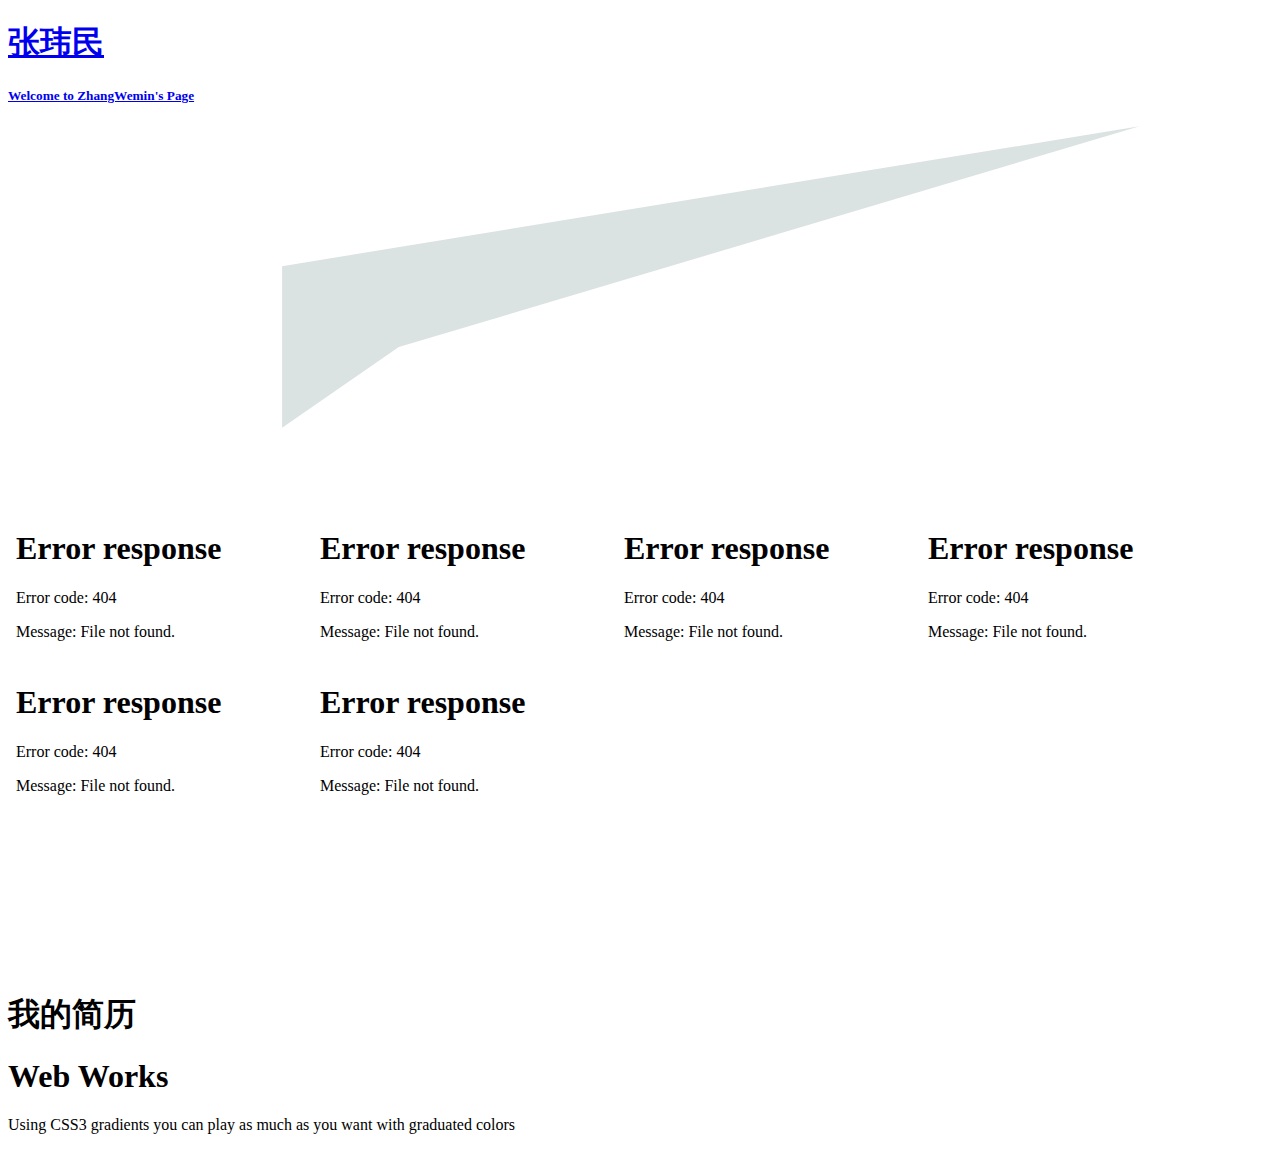
==== commit bfad0fd1: "index change" ====
--- a/index.html
+++ b/index.html
@@ -1,380 +1,111 @@
 <!DOCTYPE html>
-<html>
+<html lang="en">
 <head>
-<title>Home</title>
-<link href="css/bootstrap.css" rel='stylesheet' type='text/css'/>
-<link href="css/style.css" rel="stylesheet" type="text/css" media="all"/>
-<link href='http://fonts.useso.com/css?family=Source+Code+Pro:200,300,400,500,600,700,900' rel='stylesheet' type='text/css'>
-<meta name="viewport" content="width=device-width, initial-scale=1">
-<meta name="keywords" content="Jalil Responsive web template, Bootstrap Web Templates, Flat Web Templates, Andriod Compatible web template, 
-Smartphone Compatible web template, free webdesigns for Nokia, Samsung, LG, SonyErricsson, Motorola web design" />
-<script type="application/x-javascript"> addEventListener("load", function() { setTimeout(hideURLbar, 0); }, false); function hideURLbar(){ window.scrollTo(0,1); } </script>
-<script src="js/jquery.min.js"> </script>
-<!---- start-smoth-scrolling---->
-		<script type="text/javascript" src="js/move-top.js"></script>
-		<script type="text/javascript" src="js/easing.js"></script>
-		<script type="text/javascript">
-			jQuery(document).ready(function($) {
-				$(".scroll").click(function(event){		
-					event.preventDefault();
-					$('html,body').animate({scrollTop:$(this.hash).offset().top},900);
-				});
-			});
-		</script>
- 	<!---- start-smoth-scrolling---->
-
+	<meta charset="UTF-8">
+	<meta http-equiv="X-UA-Compatible" content="IE=edge">
+	<meta name="viewport" content="width=device-width,initial-scale=1">
+	<title>SuperMin's Page</title>
+	<!-- <link rel="shortcut icon" href="images/star.png" type="favicon/ico" /> -->
+	<link rel="stylesheet" href="css/jquery.fullPage.css"/>
+	<link rel="stylesheet" href="bootstrap/css/bootstrap.min.css"/>
+	<link rel="stylesheet" href="css/main.css"/>
+	<link rel="stylesheet" href="css/cloud.css"/>
 </head>
 <body>
-<!--body-->
-<div id="home" class="banner">
-	 <div class="container">
-		 <div class="top-header">		  
-				<div class="logo">
-					<a href="index.html"><img src="images/logo.png" alt="" /></a>
+	<div id="myPage">
+		<!-- welcome page start-->
+		<div class="section " id="welSection">
+			<div class="header">
+				<div class="backcloud">
+					<div class="sun"></div>
+					<div class="frame">
+						<div class="plane-container">
+							<a href="#">
+								<h1 class="wmName plane ">张玮民</h1>		
+								<h5 class="wmName plane ">Welcome to ZhangWemin's Page</h5>
+								<svg version="1.1" xmlns="http://www.w3.org/2000/svg" xmlns:xlink="http://www.w3.org/1999/xlink" x="0px" y="0px"
+								width="1131.53px" height="379.304px" viewBox="0 0 1131.53 379.304" enable-background="new 0 0 1131.53 379.304"
+								xml:space="preserve" class="plane">
+								<polygon fill="#FFFFFF" points="72.008,0 274.113,140.173 274.113,301.804 390.796,221.102 601.682,367.302 1131.53,0.223  "/>
+								<polygon fill="#DBE2E2" points="1131.53,0.223 274.113,140.173 274.113,301.804 390.796,221.102   "/>
+								</svg>
+							</a>
+						</div>
+					</div>
+					<div class="clouds">
+						<embed src="images/cloud.svg" class="cloud big front slowest"/>
+
+						<embed src="images/cloud.svg" class="cloud distant smaller"/>
+
+						<embed src="images/cloud.svg" class="cloud small slow"/>
+
+						<embed src="images/cloud.svg" class="cloud distant super-slow massive"/>
+
+						<embed src="images/cloud.svg" class="cloud front slower"/>
+
+						<embed src="images/cloud.svg" class="cloud small distant slowest"/>
+					</div>
 				</div>
-			  <div class="top-menu">
-					<span class="menu"> </span>
-				  <ul>
-				      <nav class="cl-effect-5">
-							<li><a class="active scroll"  href="#home"><span data-hover="HOME">HOME</span></a></li> 
-							<li>/</li>
-							<li><a class="scroll" href="#service"><span data-hover="SERVICES">SERVICES</span></a></li>
-							<li>/</li>
-							<li><a class="scroll" href="#portfolio"><span data-hover="PORTFOLIO">PORTFOLIO</span></a></li> 
-							<li>/</li>
-							<li><a class="scroll" href="#teamwork"><span data-hover="TEAMWORK">TEAMWORK</span></a></li> 
-							<li>/</li>
-							<li><a class="scroll" href="#contact"><span data-hover="CONTACT">CONTACT</span></a></li>
-					 </nav>
-				  </ul>			 	 
-			  </div>	
-				<!-- script-for-menu -->
-			 <script>
-				$("span.menu").click(function(){
-					$(".top-menu ul").slideToggle("slow" , function(){
-					});
-				});
-			 </script>
-			 <!-- script-for-menu -->
-			 <div class="clearfix"></div>			
-		 </div>	 
-		 <div class="banner-info">	
-			<h1>WELCOME !</h1>
-			<h3>WE ARE HAPPY BEING HERE</h3>
-			<a class="downarrow scroll" href="#service"><span> </span></a>
-		 </div>
-	 </div>
-</div>
-<div class="copyrights">Collect from <a href="http://www.cssmoban.com/" >��ҵ��վģ��</a></div>
-<!---->
-<div id="service" class="service">
-	 <div class="container">
-		 <div class="service-head">
-		 <h3>SERVICES</h3>
-		 <h4>WHAT WE DO?</h4>
-		 </div>
-		 <div class="service-grids">
-			 <div class="col-md-4 service-grid">
-				 <img src="images/pic1.png" alt=""/>
-				 <h3>EMARKETING</h3>
-				 <h4>EMAIL, SOCIAL & MARKETING SOLUTIONS</h4>
-			 </div>
-			 <div class="col-md-4 service-grid">
-				 <img src="images/pic2.png" alt=""/>
-				 <h3>DEVELOPMENT</h3>
-				 <h4>WE DEVELOPMENT & MOBILE APPS</h4>
-			 </div>
-			 <div class="col-md-4 service-grid">
-				 <img src="images/pic3.png" alt=""/>
-				 <h3>DESIGN</h3>
-				 <h4>WEB DESIGN & MOBILE APPS</h4>
-			 </div>
-			 <div class="clearfix"></div>
-		 </div>		 
-	 </div>
-</div>
-<!---->
-<div class="author">
-	 <div class="container">
-		 <h3>great web design without functionality is like a sports car with <span>no engine.</span></h3>
-		 <h4>- PAUL COOKSON</h4>
-	 </div>
-</div>
-<!---->
-<script src="js/jquery.min.js"> </script>
-<script src="js/responsiveslides.min.js"></script>
- <script>
-    // You can also use "$(window).load(function() {"
-    $(function () {
-      $("#slider2").responsiveSlides({
-        auto: true,
-        pager: true,
-        speed: 300,
-        namespace: "callbacks",
-      });
-    });
-  </script>
- <link rel="stylesheet" type="text/css" href="css/magnific-popup.css">
-<div id="portfolio" class="portfolio">
-	 <div class="container">
-		 <h3>PORTFOLIO</h3>
-		  <div class="slider">
-				<ul class="rslides" id="slider2">
-				  <li>
-					 <div class="works main">						  
-						  <div class="gallery-box">
-								<div id="nivo-lightbox-demo"> <p> <a href="images/p7.jpg" data-lightbox-gallery="gallery1" id="nivo-lightbox-demo"> <span class="rollover1"> </span><span class="rollover2"> </span></a> </p></div>     
-								<img src="images/p7.jpg" alt="">
-						  </div>
-						  <div class="gallery-box">
-								<div id="nivo-lightbox-demo"> <p> <a href="images/p1.jpg" data-lightbox-gallery="gallery1" id="nivo-lightbox-demo"> <span class="rollover1"> </span><span class="rollover2"> </span></a> </p></div>     
-								<img src="images/p1.jpg" alt="">
-						  </div>
-						  <div class="gallery-box">
-								<div id="nivo-lightbox-demo"> <p> <a href="images/p2.jpg" data-lightbox-gallery="gallery1" id="nivo-lightbox-demo">  <span class="rollover1"> </span></a> </p></div>     
-							    <img src="images/p2.jpg" alt="">
-						  </div>
-						  <div class="gallery-box">
-								<div id="nivo-lightbox-demo"> <p> <a href="images/p3.jpg" data-lightbox-gallery="gallery1" id="nivo-lightbox-demo">  <span class="rollover1"> </span></a> </p></div>     
-								<img src="images/p3.jpg" alt="">
-						  </div>
-						  <div class="gallery-box">
-								<div id="nivo-lightbox-demo"> <p> <a href="images/p4.jpg" data-lightbox-gallery="gallery1" id="nivo-lightbox-demo">  <span class="rollover1"> </span></a> </p></div>     
-								<img src="images/p4.jpg" alt="">
-						  </div>
-						  <div class="gallery-box">
-								<div id="nivo-lightbox-demo"> <p> <a href="images/p5.jpg" data-lightbox-gallery="gallery1" id="nivo-lightbox-demo">  <span class="rollover1"> </span></a> </p></div>     
-								<img src="images/p5.jpg" alt="">
-						  </div>
-						  <div class="gallery-box">
-								<div id="nivo-lightbox-demo"> <p> <a href="images/p6.jpg" data-lightbox-gallery="gallery1" id="nivo-lightbox-demo">  <span class="rollover1"> </span></a> </p></div>     
-								<img src="images/p6.jpg" alt="">
-						  </div>
-						  <div class="gallery-box">
-								<div id="nivo-lightbox-demo"> <p> <a href="images/p7.jpg" data-lightbox-gallery="gallery1" id="nivo-lightbox-demo">  <span class="rollover1"> </span></a> </p></div>     
-								<img src="images/p7.jpg" alt="">
-						  </div>
-						 <div class="clearfix"></div>
-					  </div>				
-				  </li>
-				 <li>
-					 <div class="works main">						  
-						  <div class="gallery-box">
-								<div id="nivo-lightbox-demo"> <p> <a href="images/p3.jpg" data-lightbox-gallery="gallery1" id="nivo-lightbox-demo"> <span class="rollover1"> </span><span class="rollover2"> </span></a> </p></div>     
-								<img src="images/p3.jpg" alt="">
-						  </div>
-						  <div class="gallery-box">
-								<div id="nivo-lightbox-demo"> <p> <a href="images/p7.jpg" data-lightbox-gallery="gallery1" id="nivo-lightbox-demo"> <span class="rollover1"> </span><span class="rollover2"> </span></a> </p></div>     
-								<img src="images/p7.jpg" alt="">
-						  </div>
-						  <div class="gallery-box">
-								<div id="nivo-lightbox-demo"> <p> <a href="images/p6.jpg" data-lightbox-gallery="gallery1" id="nivo-lightbox-demo">  <span class="rollover1"> </span></a> </p></div>     
-							    <img src="images/p6.jpg" alt="">
-						  </div>
-						  <div class="gallery-box">
-								<div id="nivo-lightbox-demo"> <p> <a href="images/p4.jpg" data-lightbox-gallery="gallery1" id="nivo-lightbox-demo">  <span class="rollover1"> </span></a> </p></div>     
-								<img src="images/p4.jpg" alt="">
-						  </div>
-						  <div class="gallery-box">
-								<div id="nivo-lightbox-demo"> <p> <a href="images/p5.jpg" data-lightbox-gallery="gallery1" id="nivo-lightbox-demo">  <span class="rollover1"> </span></a> </p></div>     
-								<img src="images/p5.jpg" alt="">
-						  </div>
-						  <div class="gallery-box">
-								<div id="nivo-lightbox-demo"> <p> <a href="images/p1.jpg" data-lightbox-gallery="gallery1" id="nivo-lightbox-demo">  <span class="rollover1"> </span></a> </p></div>     
-								<img src="images/p1.jpg" alt="">
-						  </div>
-						  <div class="gallery-box">
-								<div id="nivo-lightbox-demo"> <p> <a href="images/p2.jpg" data-lightbox-gallery="gallery1" id="nivo-lightbox-demo">  <span class="rollover1"> </span></a> </p></div>     
-								<img src="images/p2.jpg" alt="">
-						  </div>
-						  <div class="gallery-box">
-								<div id="nivo-lightbox-demo"> <p> <a href="images/p7.jpg" data-lightbox-gallery="gallery1" id="nivo-lightbox-demo">  <span class="rollover1"> </span></a> </p></div>     
-								<img src="images/p7.jpg" alt="">
-						  </div>
-						 <div class="clearfix"></div>
-					  </div>				
-				  </li>
-				 <li>
-					 <div class="works main">						  
-						  <div class="gallery-box">
-								<div id="nivo-lightbox-demo"> <p> <a href="images/p7.jpg" data-lightbox-gallery="gallery1" id="nivo-lightbox-demo"> <span class="rollover1"> </span><span class="rollover2"> </span></a> </p></div>     
-								<img src="images/p7.jpg" alt="">
-						  </div>
-						  <div class="gallery-box">
-								<div id="nivo-lightbox-demo"> <p> <a href="images/p4.jpg" data-lightbox-gallery="gallery1" id="nivo-lightbox-demo"> <span class="rollover1"> </span><span class="rollover2"> </span></a> </p></div>     
-								<img src="images/p4.jpg" alt="">
-						  </div>
-						  <div class="gallery-box">
-								<div id="nivo-lightbox-demo"> <p> <a href="images/p5.jpg" data-lightbox-gallery="gallery1" id="nivo-lightbox-demo">  <span class="rollover1"> </span></a> </p></div>     
-							    <img src="images/p5.jpg" alt="">
-						  </div>
-						  <div class="gallery-box">
-								<div id="nivo-lightbox-demo"> <p> <a href="images/p3.jpg" data-lightbox-gallery="gallery1" id="nivo-lightbox-demo">  <span class="rollover1"> </span></a> </p></div>     
-								<img src="images/p3.jpg" alt="">
-						  </div>
-						  <div class="gallery-box">
-								<div id="nivo-lightbox-demo"> <p> <a href="images/p1.jpg" data-lightbox-gallery="gallery1" id="nivo-lightbox-demo">  <span class="rollover1"> </span></a> </p></div>     
-								<img src="images/p1.jpg" alt="">
-						  </div>
-						  <div class="gallery-box">
-								<div id="nivo-lightbox-demo"> <p> <a href="images/p7.jpg" data-lightbox-gallery="gallery1" id="nivo-lightbox-demo">  <span class="rollover1"> </span></a> </p></div>     
-								<img src="images/p7.jpg" alt="">
-						  </div>
-						  <div class="gallery-box">
-								<div id="nivo-lightbox-demo"> <p> <a href="images/p6.jpg" data-lightbox-gallery="gallery1" id="nivo-lightbox-demo">  <span class="rollover1"> </span></a> </p></div>     
-								<img src="images/p6.jpg" alt="">
-						  </div>
-						  <div class="gallery-box">
-								<div id="nivo-lightbox-demo"> <p> <a href="images/p2.jpg" data-lightbox-gallery="gallery1" id="nivo-lightbox-demo">  <span class="rollover1"> </span></a> </p></div>     
-								<img src="images/p2.jpg" alt="">
-						  </div>
-						 <div class="clearfix"></div>
-					  </div>				
-				  </li>
-				</ul>
-				   <script type="text/javascript" src="js/nivo-lightbox.min.js"></script>
-				<script type="text/javascript">
-				$(document).ready(function(){
-				    $('#nivo-lightbox-demo a').nivoLightbox({ effect: 'fade' });
-				});
-				</script>
-		  </div>
-	 </div>
-</div>
-<!---->
-<div id="teamwork" class="teamwork">
-	 <div class="container">
-		 <div class="team-head">
-		 <h3>TEAMWORK</h3>
-		 <h4>JUST A CREATIVE TEAM</h4>
-		 </div>
-		 <div class="clients">
-			 <div class="course_demo1">
-		          <ul id="flexiselDemo1">	
-					 <li>
-						<div class="client">
-							<img src="images/per1.png" alt="" />
-							<h3>Anas.Emad</h3>
-							<h4>EMARKETING SPECIALIST</h4>
+			</div>
+			<div class="videoshow container">
+				<div class="row">
+					<!-- <div class="col-md-4 col-md-offset-2"> -->
+					<div class="col-md-6">
+						<video autoplay loop muted id="myVideo">
+						    <source src="images/welcome.mp4" type="video/mp4">
+						    <source src="images/welcome.flv" type="video/flv">
+							对不起，你的浏览器还不支持Html5 Audio and Video!
+						</video>
+					</div>
+					<div class="col-md-6">
+					<div class="hotballoon">
+						<div class="hotcloud"></div>
+						<div class="hotcloud"></div>
+						<div class="hot-air-balloon">
+						  <div class="balloon"><span></span></div>
+						  <div class="basket"></div>
 						</div>
-					 </li>
-					 <li>
-					    <div class="client">
-							<img src="images/per2.png" alt="" />
-							<h3>M.Baghago</h3>
-							<h4>UI/UX DESIGNER</h4>
-						</div>
-					  </li>	
-					 <li>
-					    <div class="client">
-							<img src="images/per4.png" alt="" />
-							<h3>Ahmed Ali</h3>
-							<h4>SENIOR UI DESIGNER</h4>
-						</div>
-					 </li>	
-					 <li>
-					    <div class="client">
-							<img src="images/per3.png" alt="" />
-							<h3>A.Eliminshawy</h3>
-							<h4>GRAPHIC DESIGNER</h4>
-						</div>
-					 </li>	
-					 <li>
-						<div class="client">
-							<img src="images/per2.png" alt="" />
-							<h3>A.Eliminshawy</h3>
-							<h4>GRAPHIC DESIGNER</h4>
-						</div>
-					 </li>	
-					 <li>
-						<div class="client">
-							<img src="images/per3.png" alt="" />
-							<h3>M.Baghago</h3>
-							<h4>UI/UX DESIGNER</h4>
-						</div>
-					 </li>
-					 <li>
-						<div class="client">
-							<img src="images/per4.png" alt="" />
-							<h3>Ahmed Ali</h3>
-							<h4>SENIOR UI DESIGNER</h4>
-						</div>
-					 </li>
-				 </ul>
-			 </div>
-			 <link rel="stylesheet" href="css/flexslider.css" type="text/css" media="screen" />
-				<script type="text/javascript">
-			 $(window).load(function() {
-				$("#flexiselDemo1").flexisel({
-					visibleItems: 4,
-					animationSpeed: 1000,
-					autoPlay: true,
-					autoPlaySpeed: 3000,    		
-					pauseOnHover: true,
-					enableResponsiveBreakpoints: true,
-			    	responsiveBreakpoints: { 
-			    		portrait: { 
-			    			changePoint:480,
-			    			visibleItems: 1
-			    		}, 
-			    		landscape: { 
-			    			changePoint:640,
-			    			visibleItems: 2
-			    		},
-			    		tablet: { 
-			    			changePoint:768,
-			    			visibleItems: 3
-			    		}
-			    	}
-			    });
-			    
-			 });
-			  </script>
-			 <script type="text/javascript" src="js/jquery.flexisel.js"></script>
-		 </div>
-	 </div>
-</div>
-<!---contact-->
-<div id="contact" class="contact">
-	 <div class="container">
-		 <h3>CONTACT</h3>
-		 <h4>WE'RE ALWAYS HERE TO HELP YOU</h4>
-		 <div class="contact-form">
-			 <form>
-				 <div class="col-md-6 contact-left">
-					  <input type="text" placeholder="Name" required/>
-					  <input type="text" placeholder="E-mail" required/>
-					  <input type="text" placeholder="Phone" required/>
-				  </div>
-				  <div class="col-md-6 contact-right">
-					 <textarea placeholder="Message"></textarea>
-					 <input type="submit" value="SEND"/>
-				 </div>
-				 <div class="clearfix"></div>
-			 </form>
-	     </div>
-	 </div>
-</div>
-<!---fotter-->
-<div class="fotter">
-	 <p>Copyright &copy; 2015.Company name All rights reserved.More Templates <a href="http://www.cssmoban.com/" target="_blank" title="ģ��֮��">ģ��֮��</a> - Collect from <a href="http://www.cssmoban.com/" title="��ҳģ��" target="_blank">��ҳģ��</a></p>
-</div>
-<!---->
+					</div>
+					</div>
+				</div>
+			</div>
+		</div>
+		<!-- welcome page end-->
+		<!-- CV page start-->
+		<div class="section" id="cvSection">
+			<h1>我的简历</h1>
+		</div>
+		<!-- CV page end-->
+		<!-- code works page start-->
+		<div class="section" id="webSection">
+			<div class="intro">
+				<h1>Web Works</h1>
+				<p>Using CSS3 gradients you can play as much as you want with graduated colors</p>
+			</div>
+			
+		</div>
+		<!-- code works page end-->
+		<!-- painting works page start-->
+		<div class="section" id="paiSection">
+			
+		</div>
+		<!-- painting works page end-->
+	</div>
 
-<a href="#home" id="toTop" class="scroll" style="display: block;"> <span id="toTopHover" style="opacity: 1;"> </span></a>
-<script type="text/javascript">
+	<script src="js/jquery.min.js"></script>
+	<script src="bootstrap/js/bootstrap.min.js"></script>
+	<script src="js/jquery.fullPage.js"></script>
+	<script type="text/javascript">
 		$(document).ready(function() {
-				/*
-				var defaults = {
-				containerID: 'toTop', // fading element id
-				containerHoverID: 'toTopHover', // fading element hover id
-				scrollSpeed: 1200,
-				easingType: 'linear' 
-				};
-				*/
-		$().UItoTop({ easingType: 'easeOutQuart' });
-});
-</script>
-
+			$("#myPage").fullpage({
+				anchors: ['firstPage', 'secondPage', '3rdPage', '4thPage'],
+				sectionsColor: ['#A6CCEC', '#1BBC9B', '#7E8F7C', '#e8c43d'],
+				navigation: true,
+				navigationPosition: 'right',
+				navigationTooltips: ['Welcome Page', 'CV Page', 'Webworks Page', 'Paintings Page'],
+				continuousVertical: true
+			});
+		});
+	</script>
 </body>
 </html>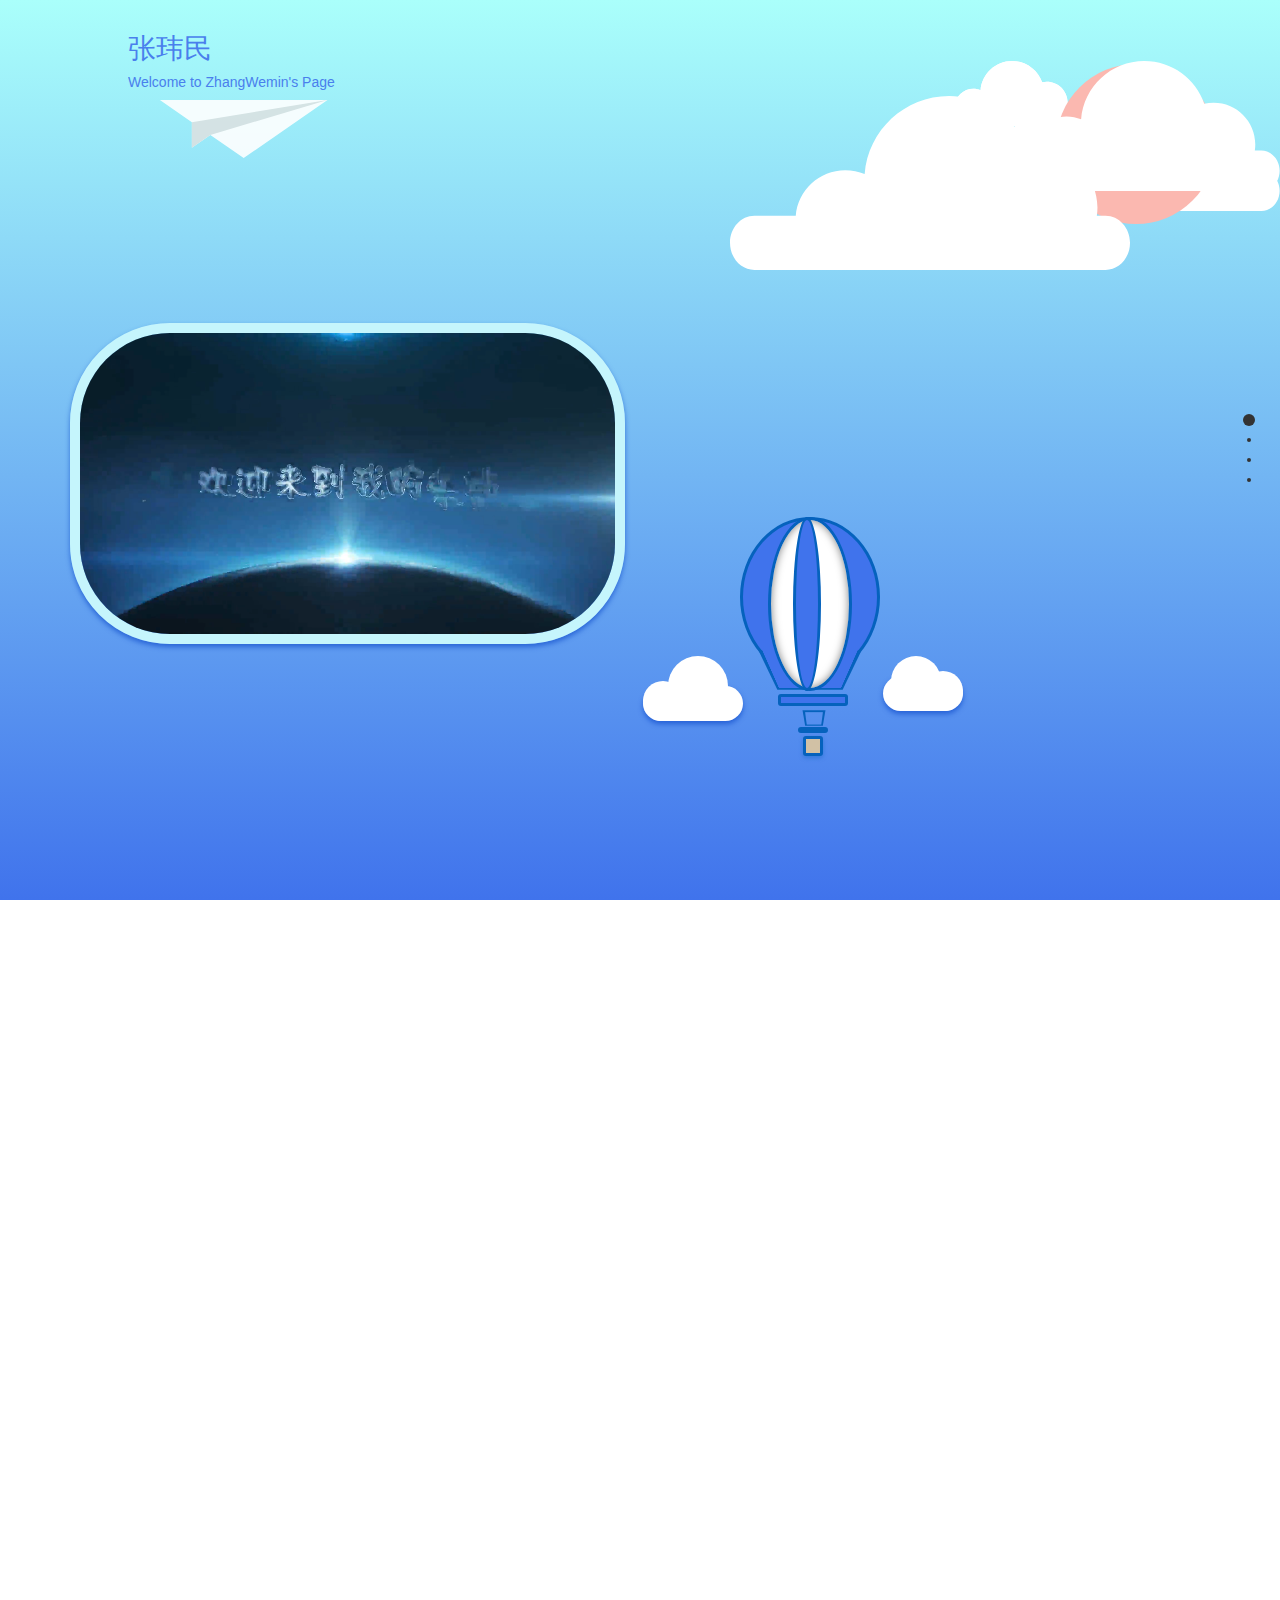
==== commit 680c6b2d: "add welcome.jpg" ====
--- a/index.html
+++ b/index.html
@@ -51,7 +51,7 @@
 				<div class="row">
 					<!-- <div class="col-md-4 col-md-offset-2"> -->
 					<div class="col-md-6">
-						<video autoplay loop muted id="myVideo">
+						<video autoplay loop muted id="myVideo" poster="images/welcome.jpg" >
 						    <source src="images/welcome.mp4" type="video/mp4">
 						    <source src="images/welcome.flv" type="video/flv">
 							对不起，你的浏览器还不支持Html5 Audio and Video!
--- a/css/main.css
+++ b/css/main.css
@@ -0,0 +1,289 @@
+@charset "UTF-8";
+html body {
+  margin: 0;
+  padding: 0; }
+
+h1 {
+  font-size: 2em;
+  font-family: '微软雅黑',arial,helvetica;
+  color: #fff; }
+
+.header {
+  height: 34%; }
+  .header .backcloud {
+    height: 100%;
+    position: relative; }
+    .header .backcloud a {
+      text-decoration: none; }
+    .header .backcloud .sun {
+      width: 160px;
+      height: 160px;
+      border-radius: 50%;
+      background: #FBB8B0;
+      position: absolute;
+      right: 5%;
+      margin-top: 5%;
+      z-index: 5; }
+
+.videoshow {
+  height: 70%;
+  position: relative; }
+
+#myVideo {
+  border: 10px solid #C5F5FC;
+  -webkit-border-radius: 100px;
+  -moz-border-radius: 100px;
+  -o-border-radius: 100px;
+  border-radius: 100px;
+  height: 100%;
+  width: 100%;
+  margin-top: 3%;
+  box-shadow: 0 3px 5px rgba(7, 66, 199, 0.6);
+  animation: myVideoeo infinite 3s 0.25s; }
+@keyframes myVideoeo {
+  0%, 100% {
+    transform: translateY(0); }
+  50% {
+    transform: translateY(-10px); } }
+.hotballoon {
+  margin-top: 180px;
+  margin-left: -240px;
+  position: relative; }
+  @media screen and (max-width: 992px) {
+    .hotballoon {
+      margin-top: 0;
+      margin-left: 0; } }
+  .hotballoon .hotcloud {
+    background: #ffffff;
+    width: 100px;
+    height: 35px;
+    border-radius: 35px;
+    position: absolute;
+    left: 50%;
+    margin-left: -170px;
+    margin-top: 200px;
+    box-shadow: 0 3px 5px rgba(7, 66, 199, 0.6);
+    animation: hotcloud infinite 3s; }
+    .hotballoon .hotcloud:before {
+      content: "";
+      height: 40px;
+      width: 40px;
+      background: #ffffff;
+      position: absolute;
+      bottom: 0;
+      left: 0;
+      border-radius: 50%; }
+    .hotballoon .hotcloud:after {
+      content: "";
+      height: 60px;
+      width: 60px;
+      background: #ffffff;
+      position: absolute;
+      bottom: 5px;
+      right: 15%;
+      border-radius: 50%; }
+    .hotballoon .hotcloud:nth-child(2) {
+      width: 80px;
+      margin-left: 70px;
+      margin-top: 190px;
+      animation-delay: -1s; }
+      .hotballoon .hotcloud:nth-child(2):before {
+        left: auto;
+        right: 0; }
+      .hotballoon .hotcloud:nth-child(2):after {
+        width: 50px;
+        height: 50px;
+        right: auto;
+        left: 10%; }
+  .hotballoon .hot-air-balloon {
+    position: absolute;
+    left: 50%;
+    margin-top: 250px;
+    margin-left: -10px;
+    animation: balloon infinite 3s 0.5s; }
+    .hotballoon .hot-air-balloon .balloon {
+      width: 70px;
+      height: 12px;
+      background: #4073EC;
+      border: 3px solid #0562BD;
+      border-radius: 3px;
+      position: absolute;
+      top: -42px;
+      left: 50%;
+      margin-left: -35px; }
+      .hotballoon .hot-air-balloon .balloon:before {
+        content: "";
+        background: #4073EC;
+        width: 140px;
+        height: 160px;
+        position: absolute;
+        bottom: 26px;
+        left: 50%;
+        margin-left: -73px;
+        border-radius: 50%;
+        border: 3px solid #0562BD; }
+      .hotballoon .hot-air-balloon .balloon:after {
+        content: "";
+        background: #4073EC;
+        width: 80px;
+        height: 49px;
+        position: absolute;
+        bottom: 4px;
+        left: 50%;
+        margin-left: -43px;
+        transform: perspective(70px) rotateX(-40deg);
+        border: 3px solid #0562BD;
+        border-top: 0; }
+      .hotballoon .hot-air-balloon .balloon span {
+        display: block;
+        width: 84px;
+        height: 174px;
+        background: #ffffff;
+        border-radius: 50%;
+        position: absolute;
+        bottom: 12px;
+        z-index: 2;
+        border: 3px solid #0562BD;
+        left: 50%;
+        margin-left: -45px;
+        box-shadow: inset 0 0 8px rgba(0, 0, 0, 0.5); }
+        .hotballoon .hot-air-balloon .balloon span:after {
+          content: "";
+          display: block;
+          width: 28px;
+          height: 174px;
+          background: #4073EC;
+          border-radius: 50%;
+          position: absolute;
+          bottom: -3px;
+          z-index: 2;
+          border: 3px solid #0562BD;
+          left: 50%;
+          margin-left: -17px; }
+    .hotballoon .hot-air-balloon .basket {
+      width: 20px;
+      height: 20px;
+      background: #d1c1a5;
+      border: 3px solid #0562BD;
+      border-radius: 3px;
+      position: relative;
+      box-shadow: 0 2px 4px rgba(5, 98, 189, 0.4); }
+      .hotballoon .hot-air-balloon .basket:before {
+        content: "";
+        width: 30px;
+        height: 6px;
+        background: #d1c1a5;
+        position: absolute;
+        top: -12px;
+        left: -8px;
+        border: 3px solid #0562BD;
+        border-radius: 3px; }
+      .hotballoon .hot-air-balloon .basket:after {
+        content: "";
+        width: 20px;
+        height: 20px;
+        position: absolute;
+        top: -30px;
+        left: -2px;
+        transform: perspective(50px) rotateX(-40deg);
+        border: 2px solid #0562BD; }
+@keyframes hotcloud {
+  0%, 100% {
+    transform: translateY(0); }
+  50% {
+    transform: translateY(-10px); } }
+@keyframes balloon {
+  0%, 100% {
+    transform: translateY(0); }
+  50% {
+    transform: translateY(-10px); } }
+.headImg {
+  width: 100%;
+  margin-top: 0.5em;
+  max-width: 200px;
+  border: 5px solid #4073EC;
+  -webkit-border-radius: 50%;
+  -moz-border-radius: 50%;
+  -o-border-radius: 50%;
+  border-radius: 50%; }
+
+.wmName.plane {
+  color: #4073EC;
+  height: 100%; }
+
+#welSection {
+  background: -webkit-linear-gradient(top, #AAFFFB, #4073EC);
+  /* Safari 5.1 - 6.0 */
+  background: -moz-linear-gradient(top, #AAFFFB, #4073EC);
+  /*Firefox 3.6 - 15 */
+  background: -o-linear-gradient(top, #AAFFFB, #4073EC);
+  /* Opera 11.1 - 12.0 */
+  background: linear-gradient(top, #AAFFFB, #4073EC);
+  /* 标准的语法 */ }
+
+.svgbox {
+  height: 3em;
+  position: relative;
+  font-size: 3em; }
+  .svgbox .text-line {
+    font-size: 2em; }
+  .svgbox svg {
+    position: absolute;
+    width: 100%;
+    height: 100%; }
+  .svgbox .text-copy {
+    fill: none;
+    stroke: white;
+    stroke-dasharray: 7% 28%;
+    stroke-width: 3px;
+    animation: stroke-offset 9s infinite linear; }
+    .svgbox .text-copy:nth-child(1) {
+      stroke: #00F1FF;
+      stroke-dashoffset: 7%; }
+    .svgbox .text-copy:nth-child(2) {
+      stroke: #01C7FF;
+      stroke-dashoffset: 14%; }
+    .svgbox .text-copy:nth-child(3) {
+      stroke: #02FFE5;
+      stroke-dashoffset: 21%; }
+    .svgbox .text-copy:nth-child(4) {
+      stroke: #6690F3;
+      stroke-dashoffset: 28%; }
+    .svgbox .text-copy:nth-child(5) {
+      stroke: #0AC9FF;
+      stroke-dashoffset: 35%; }
+@keyframes stroke-offset {
+  50% {
+    stroke-dashoffset: 35%;
+    stroke-dasharray: 0 87.5%; } }
+#cvSection {
+  background: -webkit-linear-gradient(top, #4073EC, #615FB1);
+  /* Safari 5.1 - 6.0 */
+  background: -moz-linear-gradient(top, #4073EC, #615FB1);
+  /*Firefox 3.6 - 15 */
+  background: -o-linear-gradient(top, #4073EC, #615FB1);
+  /* Opera 11.1 - 12.0 */
+  background: linear-gradient(top, #4073EC, #615FB1);
+  /* 标准的语法 */ }
+
+#webSection {
+  background: -webkit-linear-gradient(top, #615FB1, #4073EC);
+  /* Safari 5.1 - 6.0 */
+  background: -moz-linear-gradient(top, #615FB1, #4073EC);
+  /*Firefox 3.6 - 15 */
+  background: -o-linear-gradient(top, #615FB1, #4073EC);
+  /* Opera 11.1 - 12.0 */
+  background: linear-gradient(top, #615FB1, #4073EC);
+  /* 标准的语法 */ }
+
+#paiSection {
+  background: -webkit-linear-gradient(top, #4073EC, #AAFFFB);
+  /* Safari 5.1 - 6.0 */
+  background: -moz-linear-gradient(top, #4073EC, #AAFFFB);
+  /*Firefox 3.6 - 15 */
+  background: -o-linear-gradient(top, #4073EC, #AAFFFB);
+  /* Opera 11.1 - 12.0 */
+  background: linear-gradient(top, #4073EC, #AAFFFB);
+  /* 标准的语法 */ }
+
+/*# sourceMappingURL=main.css.map */
--- a/css/cloud.css
+++ b/css/cloud.css
@@ -0,0 +1,232 @@
+// html,
+// body {
+//   background-color: #85b9dd;
+//   margin: 0;
+//   padding: 0;
+//   width: 100%;
+//   height: 100%;
+// }
+
+// * {
+//    position: relative; 
+// }
+
+.frame {
+  width: 500px;
+  height: auto;
+  margin: 5% auto 0;
+  position: absolute;
+  width: 100%;
+  z-index: 15;
+}
+
+svg {
+  max-width: 100%;
+  height: auto;
+  display: block;
+}
+
+/**
+ * Paper Plane
+ */
+/*Paper Plane: Container*/
+.plane-container {
+  width: 220px;
+  margin: -50px 0 0 10%;
+  z-index: 7;
+}
+ /*Paper Plane: Image*/
+.plane {
+  width: 100%;
+  height: 60px;
+  opacity: 0.9;
+}
+
+/*Paper Plane: Animation*/
+.plane-container {
+  -webkit-animation: paper-plane-scoping 2s alternate infinite;
+  -moz-animation: paper-plane-scoping 2s alternate infinite;
+  animation: paper-plane-scoping 2s alternate infinite;
+  -webkit-animation-timing-function: linear;
+  -moz-animation-timing-function: linear;
+  animation-timing-function: linear;
+}
+
+@keyframes paper-plane-scoping {
+  0% {
+    -webkit-transform: translateY(0px);
+    -moz-transform: translateY(0px);
+    transform: translateY(0px);
+  }
+  100% {
+    -webkit-transform: translateY(100px);
+    -moz-transform: translateY(100px);
+    transform: translateY(100px);
+  }
+}
+
+.plane {
+  -webkit-animation-timing-function: ease-in-out;
+  -moz-animation-timing-function: ease-in-out;
+  animation-timing-function: ease-in-out;
+  -webkit-animation: paper-plane-soaring 4s forwards infinite;
+  -moz-animation: paper-plane-soaring 4s forwards infinite;
+  animation: paper-plane-soaring 4s forwards infinite;
+}
+@keyframes paper-plane-soaring {
+  0% {
+    -webkit-transform: rotate(0deg);
+    -moz-transform: rotate(0deg);
+    transform: rotate(0deg);
+  }
+  40% {
+    -webkit-transform: rotate(15deg);
+    -moz-transform: rotate(15deg);
+    transform: rotate(15deg);
+  }
+  50% {
+    -webkit-transform: rotate(15deg);
+    -moz-transform: rotate(15deg);
+    transform: rotate(15deg);
+  }
+  60% {
+    -webkit-transform: rotate(-10deg);
+    -moz-transform: rotate(-10deg);
+    transform: rotate(-10deg);
+  }
+  70% {
+    -webkit-transform: rotate(-10deg);
+    -moz-transform: rotate(-10deg);
+    transform: rotate(-10deg);
+  }
+  100% {
+    -webkit-transform: rotate(0deg);
+    -moz-transform: rotate(0deg);
+    transform: rotate(0deg);
+  }
+}
+
+/**
+ * Clouds
+ */
+.clouds {
+  position: absolute;
+  top: 0;
+  left: 0;
+  right: 0;
+  bottom: 0;
+  overflow: hidden;
+  /* transform: translateZ(0); */
+}
+
+.cloud {
+  position: absolute;
+  top: 20%;
+  width: 300px;
+  right: 0;
+  opacity: 1;
+}
+
+.cloud.front {
+  z-index: 10;
+}
+
+.cloud.distant {
+  z-index: 4;
+}
+
+.cloud.background {
+  z-index: 6;
+}
+
+/*Cloud Sizing*/
+.cloud.smaller {
+  margin-right: 200px;
+  width: 100px;
+  margin-top: 50px;
+}
+
+.cloud.small {
+  margin-right: 200px;
+  width: 150px;
+}
+
+.cloud.big {
+   width: 400px;
+   margin-top: 35px;
+   margin-right: 150px;
+}
+
+.cloud.massive {
+  width: 300px;
+  margin-top: 20px;
+  margin-right: 0px;
+}
+
+
+/*Cloud: Animation*/
+.cloud {
+  -webkit-animation-name: cloud-movement;
+  -webkit-animation-timing-function: linear;
+  -webkit-animation-direction: forwards;
+  -webkit-animation-iteration-count: infinite;
+  -webkit-animation-duration: 8s;
+
+  -moz-animation-name: cloud-movement;
+  -moz-animation-timing-function: linear;
+  -moz-animation-direction: forwards;
+  -moz-animation-iteration-count: infinite;
+  -moz-animation-duration: 8s;
+
+  animation-name: cloud-movement;
+  animation-timing-function: linear;
+  animation-direction: forwards;
+  animation-iteration-count: infinite;
+  animation-duration: 8s;
+}
+
+.slow {
+  -webkit-animation-duration: 9.2s;
+  -moz-animation-duration: 9.2s;
+  animation-duration: 9.2s;
+}
+
+.slower {
+  -webkit-animation-duration: 11.2s;
+  -moz-animation-duration: 11.2s;
+  animation-duration: 11.2s;
+}
+
+.slowest {
+  -webkit-animation-duration: 13.5s;
+  -moz-animation-duration: 13.5s;
+  animation-duration: 13.5s;
+}
+
+.super-slow {
+  -webkit-animation-duration: 20.5s;
+  -moz-animation-duration: 20.5s;
+  animation-duration: 20.5s;
+}
+
+@keyframes cloud-movement {
+  0% {
+    opacity: 0.1;
+    -webkit-transform: translateX(300px);
+    -moz-transform: translateX(300px);
+    transform: translateX(300px);
+  }
+  10% {
+
+    opacity: 0.7;
+  }
+  90% {
+    opacity: 0;
+  }
+  100% {
+    opacity: 0;
+    -webkit-transform: translateX(-1000px);
+    -moz-transform: translateX(-1000px);
+    transform: translateX(-1000px);
+  }
+}
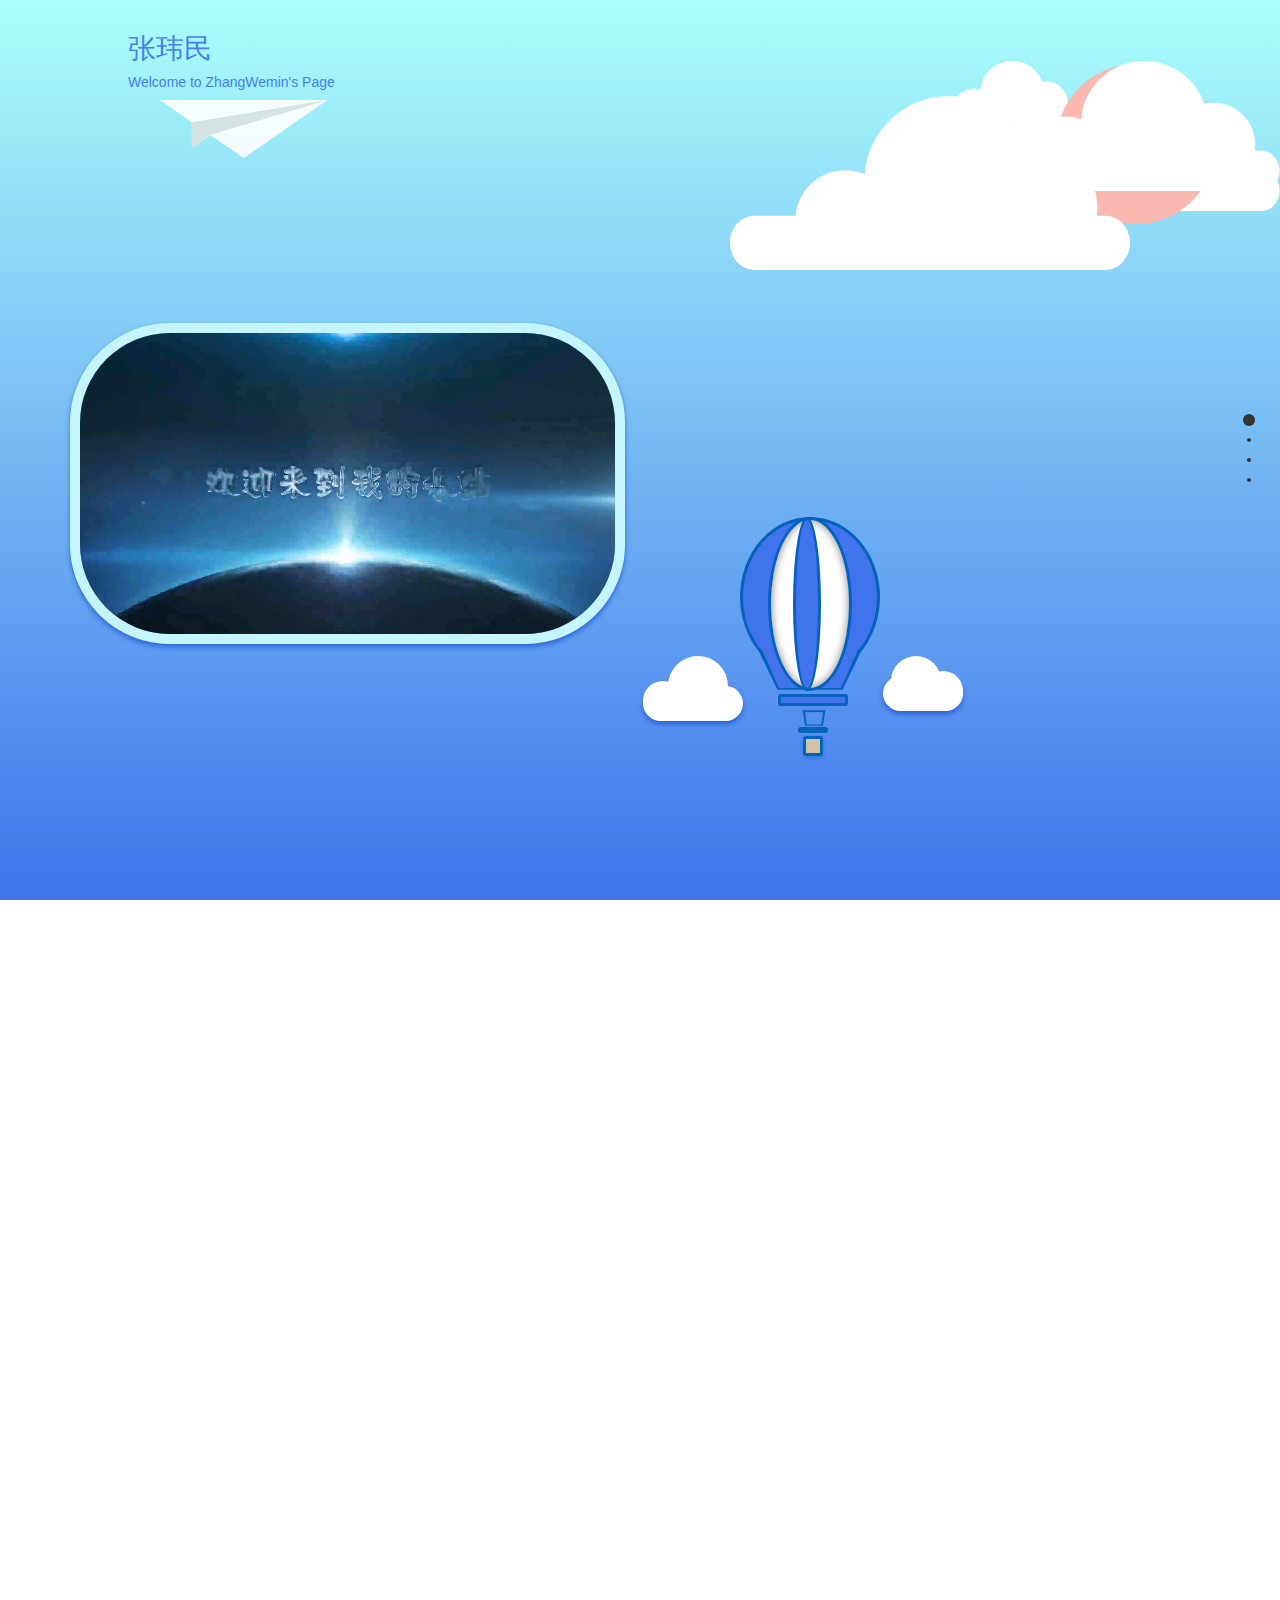
==== commit 10bc51ff: "add cvpage" ====
--- a/index.html
+++ b/index.html
@@ -5,7 +5,7 @@
 	<meta http-equiv="X-UA-Compatible" content="IE=edge">
 	<meta name="viewport" content="width=device-width,initial-scale=1">
 	<title>SuperMin's Page</title>
-	<!-- <link rel="shortcut icon" href="images/star.png" type="favicon/ico" /> -->
+	<link rel="shortcut icon" href="images/favicon.ico" type="favicon/ico" />
 	<link rel="stylesheet" href="css/jquery.fullPage.css"/>
 	<link rel="stylesheet" href="bootstrap/css/bootstrap.min.css"/>
 	<link rel="stylesheet" href="css/main.css"/>
@@ -73,28 +73,34 @@
 		<!-- welcome page end-->
 		<!-- CV page start-->
 		<div class="section" id="cvSection">
-			<h1>我的简历</h1>
+			<!-- <h1>我的简历</h1> -->
+			<iframe src="cvSection/index.html" frameborder="0" width="100%" height="98%" allowTransparency="true"></iframe>
 		</div>
 		<!-- CV page end-->
 		<!-- code works page start-->
 		<div class="section" id="webSection">
 			<div class="intro">
 				<h1>Web Works</h1>
-				<p>Using CSS3 gradients you can play as much as you want with graduated colors</p>
+				<p>Coming soon...</p>
 			</div>
 			
 		</div>
 		<!-- code works page end-->
-		<!-- painting works page start-->
-		<div class="section" id="paiSection">
-			
+		<!-- end page start-->
+		<div class="section" id="endSection">
+			<div class="intro">
+				<h1>CONTACT ME!</h1>
+				<p>Coming soon...</p>
+			</div>
 		</div>
-		<!-- painting works page end-->
+		<!-- end page end-->
 	</div>
 
 	<script src="js/jquery.min.js"></script>
 	<script src="bootstrap/js/bootstrap.min.js"></script>
 	<script src="js/jquery.fullPage.js"></script>
+	<script src="js/jquery.slimscroll.min.js"></script>
+	<script src="js/jquery.easings.min.js"></script>
 	<script type="text/javascript">
 		$(document).ready(function() {
 			$("#myPage").fullpage({
@@ -102,8 +108,12 @@
 				sectionsColor: ['#A6CCEC', '#1BBC9B', '#7E8F7C', '#e8c43d'],
 				navigation: true,
 				navigationPosition: 'right',
-				navigationTooltips: ['Welcome Page', 'CV Page', 'Webworks Page', 'Paintings Page'],
-				continuousVertical: true
+				navigationTooltips: ['Welcome Page', 'CV Page', 'Webworks Page', 'Contact Page'],
+				continuousVertical: true,
+				scrollOverflow: true,
+				css3: false,
+				// easingcss3: 'cubic-bezier(0.175, 0.885, 0.320, 1.275)'
+				easing: 'easeInBounce'
 			});
 		});
 	</script>
--- a/css/main.css
+++ b/css/main.css
@@ -26,11 +26,12 @@
       z-index: 5; }
 
 .videoshow {
-  height: 70%;
+  height: 66%;
   position: relative; }
 
 #myVideo {
   border: 10px solid #C5F5FC;
+  overflow: hidden;
   -webkit-border-radius: 100px;
   -moz-border-radius: 100px;
   -o-border-radius: 100px;
@@ -274,9 +275,19 @@
   background: -o-linear-gradient(top, #615FB1, #4073EC);
   /* Opera 11.1 - 12.0 */
   background: linear-gradient(top, #615FB1, #4073EC);
-  /* 标准的语法 */ }
-
-#paiSection {
+  /* 标准的语法 */
+  text-align: center; }
+  #webSection .intro h1 {
+    font-size: 4em; }
+  #webSection .intro p {
+    color: #fff;
+    padding: 40px 0 0 0;
+    width: 50%;
+    margin: 0 auto;
+    font-size: 2em;
+    vertical-align: middle; }
+
+#endSection {
   background: -webkit-linear-gradient(top, #4073EC, #AAFFFB);
   /* Safari 5.1 - 6.0 */
   background: -moz-linear-gradient(top, #4073EC, #AAFFFB);
@@ -284,6 +295,14 @@
   background: -o-linear-gradient(top, #4073EC, #AAFFFB);
   /* Opera 11.1 - 12.0 */
   background: linear-gradient(top, #4073EC, #AAFFFB);
-  /* 标准的语法 */ }
+  /* 标准的语法 */
+  text-align: center; }
+  #endSection .intro p {
+    color: #fff;
+    padding: 40px 0 0 0;
+    width: 50%;
+    margin: 0 auto;
+    font-size: 2em;
+    vertical-align: middle; }
 
 /*# sourceMappingURL=main.css.map */
--- a/css/cloud.css
+++ b/css/cloud.css
@@ -1,16 +1,3 @@
-// html,
-// body {
-//   background-color: #85b9dd;
-//   margin: 0;
-//   padding: 0;
-//   width: 100%;
-//   height: 100%;
-// }
-
-// * {
-//    position: relative; 
-// }
-
 .frame {
   width: 500px;
   height: auto;
@@ -33,7 +20,7 @@
 .plane-container {
   width: 220px;
   margin: -50px 0 0 10%;
-  z-index: 7;
+  z-index: 15;
 }
  /*Paper Plane: Image*/
 .plane {
@@ -229,4 +216,4 @@
     -moz-transform: translateX(-1000px);
     transform: translateX(-1000px);
   }
-}
+}